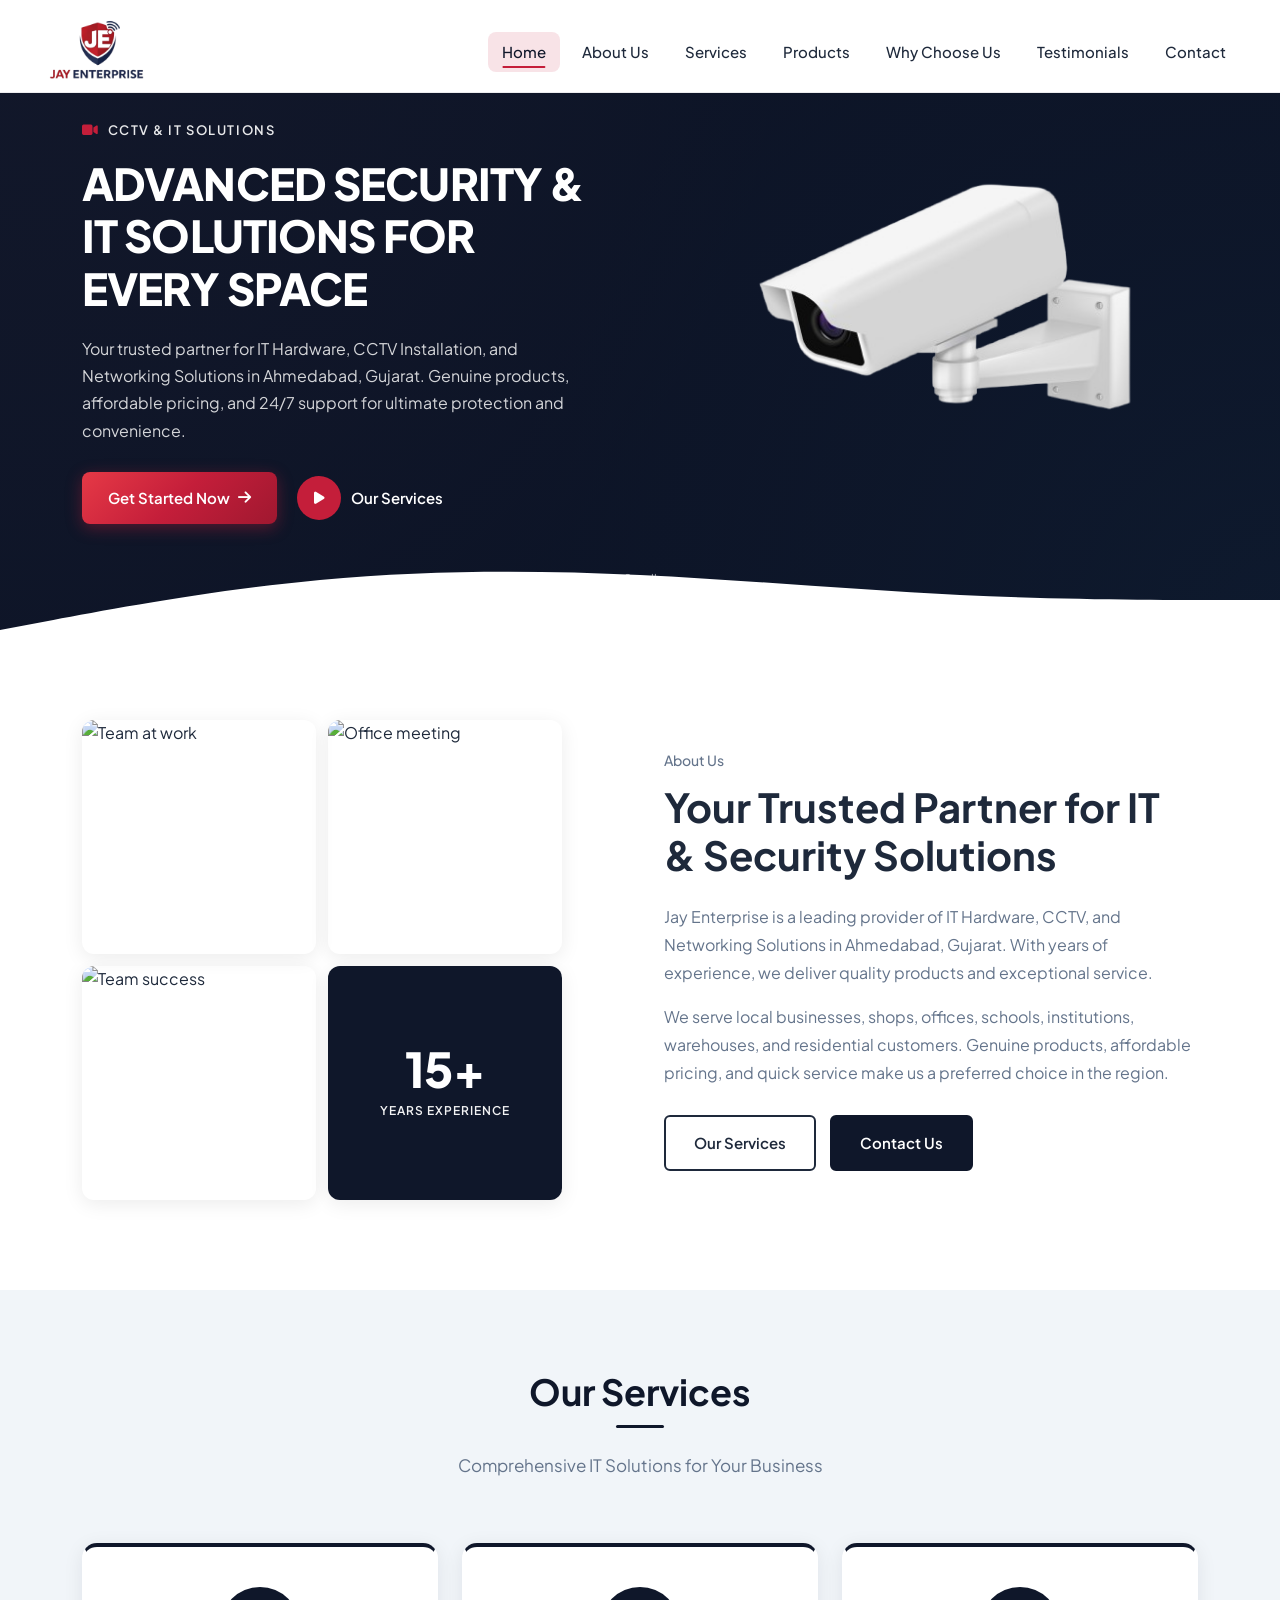
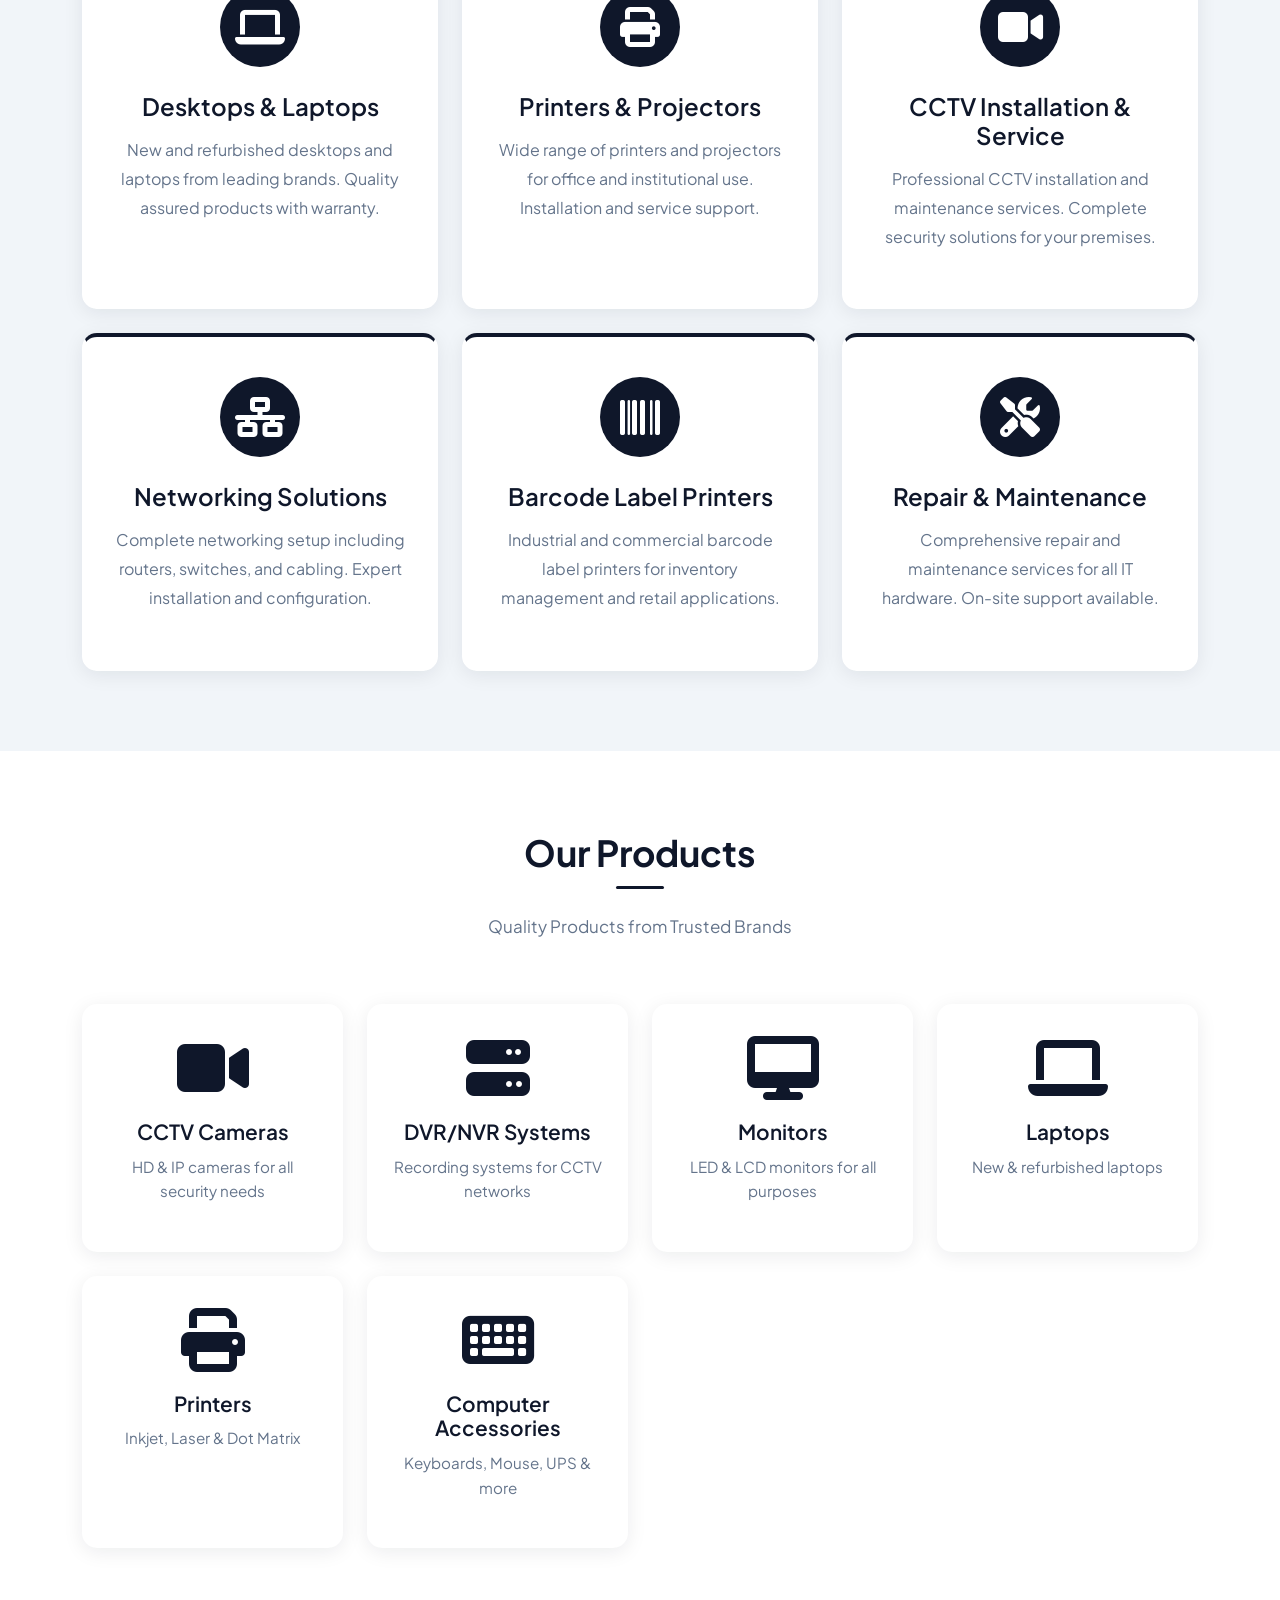
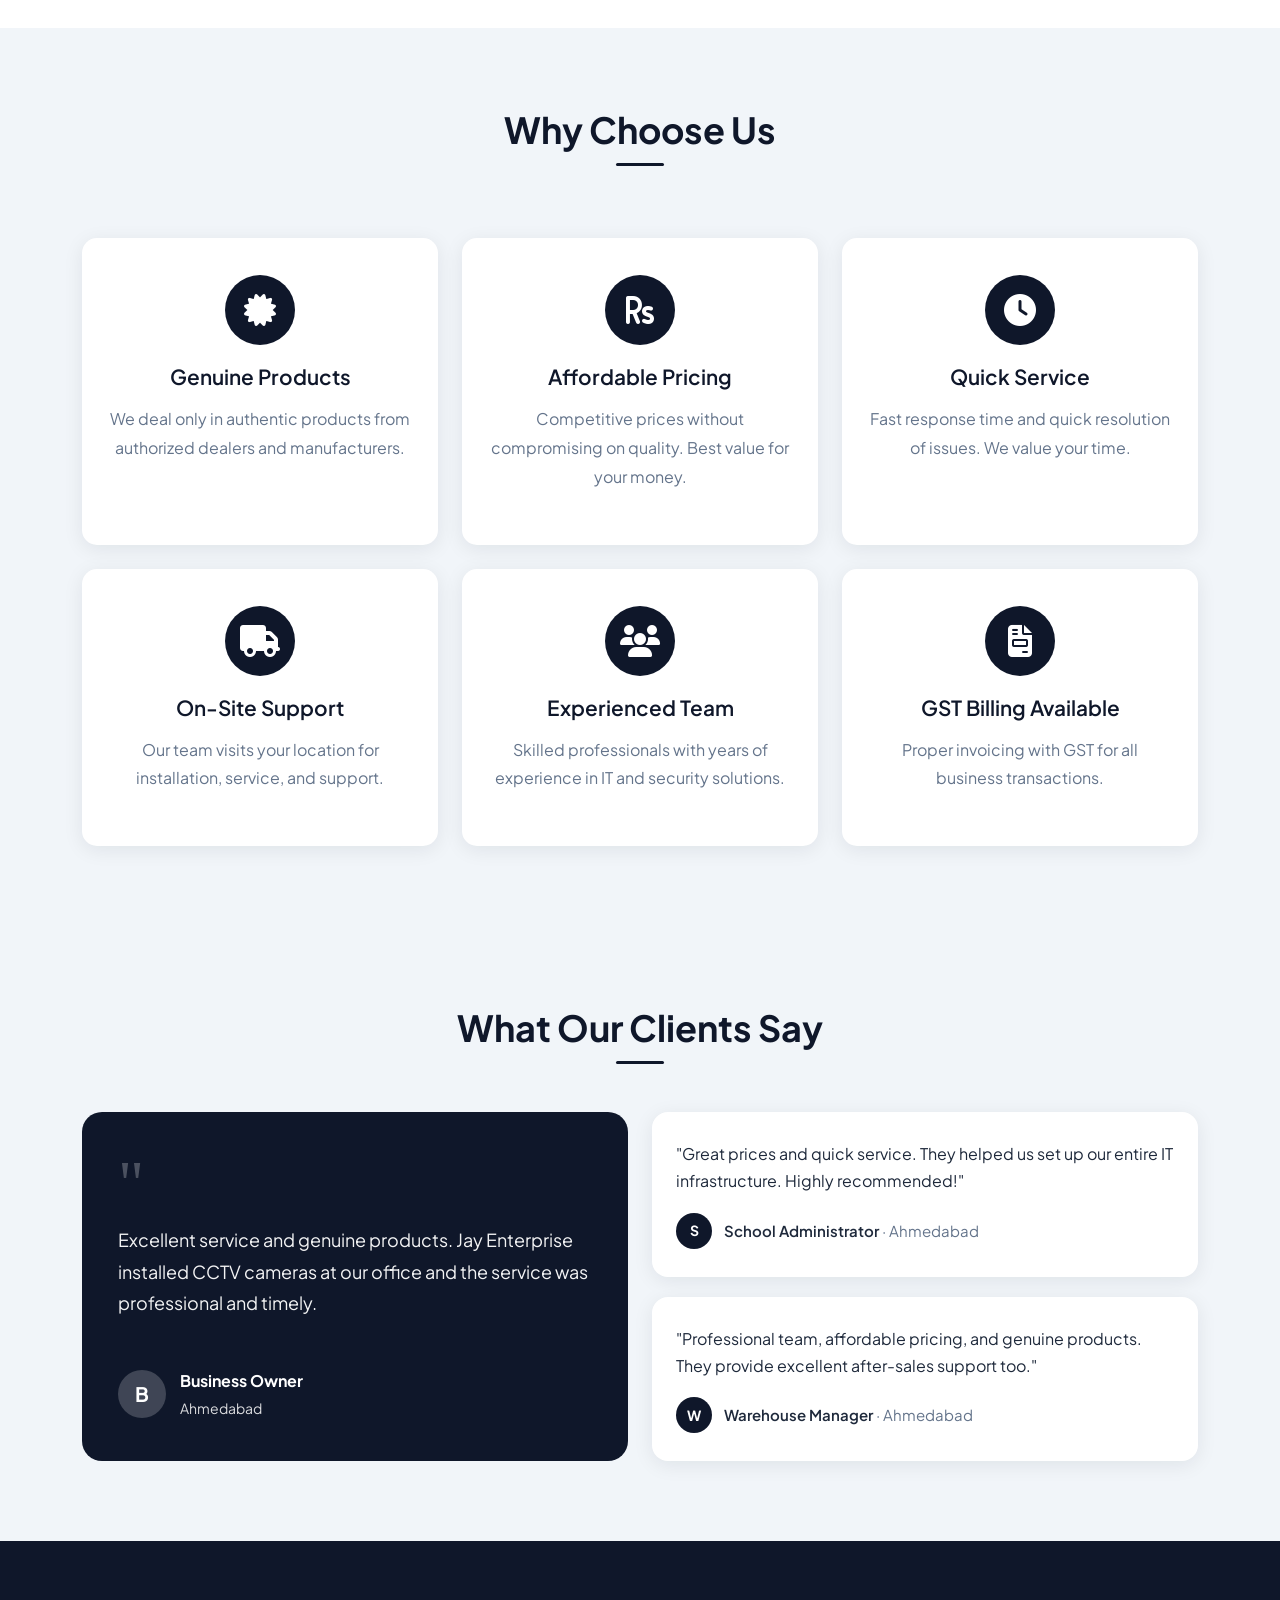
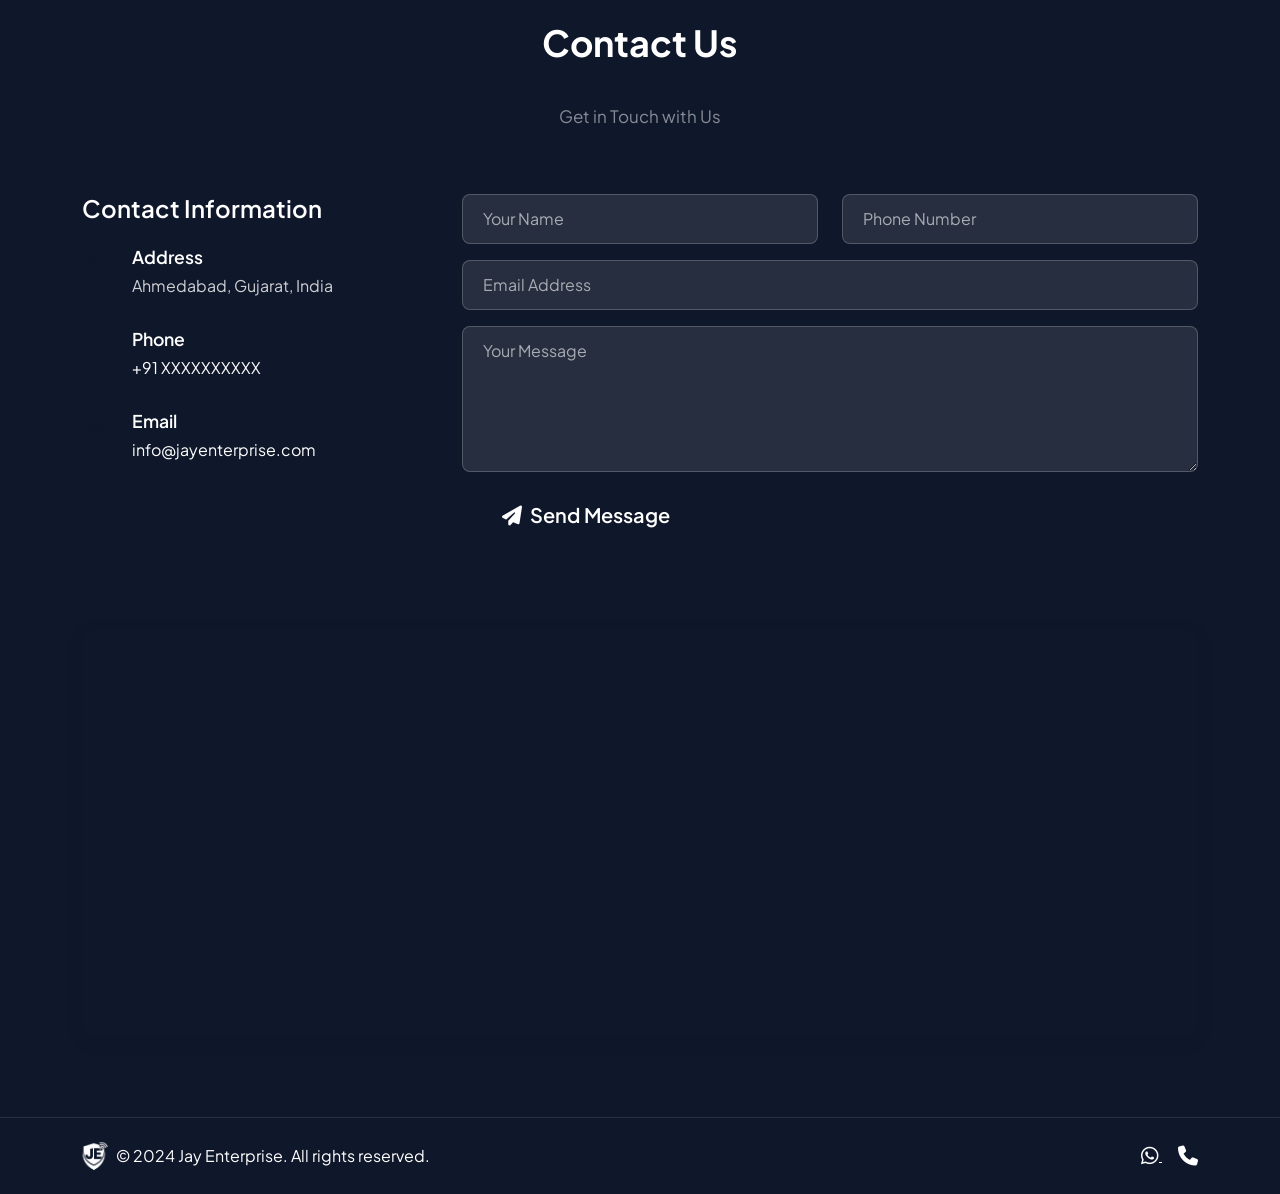
==== index.html @ 069ce094 "Add initial website files including HTML, CSS, and JavaScript" ====
<!DOCTYPE html>
<html lang="en">
<head>
    <meta charset="UTF-8">
    <meta name="viewport" content="width=device-width, initial-scale=1.0">
    <meta name="description" content="Jay Enterprise - Sales & Service | CCTV & IT Solutions in Ahmedabad, Gujarat. IT Hardware, CCTV Installation, Networking Solutions, Printers, and Computer Accessories.">
    <meta name="keywords" content="CCTV Ahmedabad, IT Hardware Ahmedabad, Computer Sales Ahmedabad, Networking Solutions, CCTV Installation, IT Service Ahmedabad">
    <meta name="author" content="Jay Enterprise">
    <title>Jay Enterprise - Sales & Service | CCTV & IT Solutions | Ahmedabad</title>
    
    <!-- Favicon -->
    <link rel="icon" type="image/svg+xml" href="image/je-favicon.svg">
    
    <!-- Bootstrap 5 CSS -->
    <link href="https://cdn.jsdelivr.net/npm/bootstrap@5.3.2/dist/css/bootstrap.min.css" rel="stylesheet">
    <!-- Font Awesome Icons -->
    <link rel="stylesheet" href="https://cdnjs.cloudflare.com/ajax/libs/font-awesome/6.4.0/css/all.min.css">
    <!-- Google Fonts -->
    <link href="https://fonts.googleapis.com/css2?family=Plus+Jakarta+Sans:wght@400;500;600;700;800&display=swap" rel="stylesheet">
    <!-- AOS Animation Library -->
    <link href="https://unpkg.com/aos@2.3.1/dist/aos.css" rel="stylesheet">
    <!-- Custom CSS -->
    <link rel="stylesheet" href="styles.css">
</head>
<body>
    <!-- Header -->
    <header class="site-header" id="mainNav">
        <div class="header-inner">
            <a class="header-logo" href="#home" aria-label="Jay Enterprise Home">
                <img src="image/je-logo.png" alt="Jay Enterprise" class="header-logo-img">
            </a>
            <button class="header-toggler" type="button" data-bs-toggle="collapse" data-bs-target="#navbarNav" aria-controls="navbarNav" aria-expanded="false" aria-label="Toggle menu">
                <span class="header-toggler-bar"></span>
                <span class="header-toggler-bar"></span>
                <span class="header-toggler-bar"></span>
            </button>
            <nav class="header-nav collapse navbar-collapse" id="navbarNav">
                <ul class="header-nav-list navbar-nav">
                    <li class="header-nav-item nav-item"><a class="header-nav-link nav-link" href="#home">Home</a></li>
                    <li class="header-nav-item nav-item"><a class="header-nav-link nav-link" href="#about">About Us</a></li>
                    <li class="header-nav-item nav-item"><a class="header-nav-link nav-link" href="#services">Services</a></li>
                    <li class="header-nav-item nav-item"><a class="header-nav-link nav-link" href="#products">Products</a></li>
                    <li class="header-nav-item nav-item"><a class="header-nav-link nav-link" href="#why-choose-us">Why Choose Us</a></li>
                    <li class="header-nav-item nav-item"><a class="header-nav-link nav-link" href="#testimonials">Testimonials</a></li>
                    <li class="header-nav-item nav-item"><a class="header-nav-link nav-link" href="#contact">Contact</a></li>
                </ul>
            </nav>
        </div>
    </header>

    <!-- Hero / Banner Section -->
    <section id="home" class="hero-section">
        <div class="hero-bg-image" aria-hidden="true"></div>
        <div class="hero-overlay"></div>
        <div class="container hero-container">
            <div class="row align-items-center g-4 g-lg-5">
                <div class="col-lg-6 hero-content-col" data-aos="fade-right">
                    <p class="hero-badge">
                        <i class="fas fa-video hero-badge-icon" aria-hidden="true"></i>
                        CCTV & IT Solutions
                    </p>
                    <h1 class="hero-title">Advanced Security & IT Solutions for Every Space</h1>
                    <p class="hero-description">Your trusted partner for IT Hardware, CCTV Installation, and Networking Solutions in Ahmedabad, Gujarat. Genuine products, affordable pricing, and 24/7 support for ultimate protection and convenience.</p>
                    <div class="hero-buttons">
                        <a href="#contact" class="btn-hero btn-hero-primary">
                            Get Started Now <i class="fas fa-arrow-right ms-2" aria-hidden="true"></i>
                        </a>
                        <a href="#services" class="hero-link-video">
                            <span class="hero-play-icon" aria-hidden="true"><i class="fas fa-play"></i></span>
                            Our Services
                        </a>
                    </div>
                </div>
                <div class="col-lg-6 hero-visual-col" data-aos="fade-left">
                    <div class="hero-visual-wrap">
                        <img src="image/camara.png" alt="CCTV camera solutions" class="hero-visual-img">
                    </div>
                </div>
            </div>
        </div>
        <a href="#about" class="hero-scroll" aria-label="Scroll to content">
            <span>Scroll</span>
            <i class="fas fa-chevron-down"></i>
        </a>
        <div class="hero-wave">
            <svg viewBox="0 0 1440 120" fill="none" xmlns="http://www.w3.org/2000/svg" preserveAspectRatio="none" aria-hidden="true">
                <path d="M0 120L60 105C120 90 240 60 360 45C480 30 600 30 720 37.5C840 45 960 60 1080 67.5C1200 75 1320 75 1380 75L1440 75V120H1380C1320 120 1200 120 1080 120C960 120 840 120 720 120C600 120 480 120 360 120C240 120 120 120 60 120H0Z" fill="white"/>
            </svg>
        </div>
    </section>

    <!-- About Us Section (reference style: collage + experience block + CTA) -->
    <section id="about" class="about-section">
        <div class="container">
            <div class="row align-items-center g-4 g-lg-5">
                <div class="col-lg-6" data-aos="fade-right">
                    <div class="about-collage">
                        <div class="about-cell about-img">
                            <img src="https://images.unsplash.com/photo-1522071820081-009f0129c71c?w=500&h=500&fit=crop" alt="Team at work">
                        </div>
                        <div class="about-cell about-img">
                            <img src="https://images.unsplash.com/photo-1557804506-669a67965ba0?w=500&h=500&fit=crop" alt="Office meeting">
                        </div>
                        <div class="about-cell about-img">
                            <img src="https://images.unsplash.com/photo-1600880292203-757bb62b4baf?w=500&h=500&fit=crop" alt="Team success">
                        </div>
                        <div class="about-cell about-experience-block">
                            <span class="about-exp-num">15+</span>
                            <span class="about-exp-label">Years Experience</span>
                        </div>
                    </div>
                </div>
                <div class="col-lg-6" data-aos="fade-left">
                    <span class="about-label">About Us</span>
                    <h2 class="about-title">Your Trusted Partner for IT & Security Solutions</h2>
                    <p class="about-desc">Jay Enterprise is a leading provider of IT Hardware, CCTV, and Networking Solutions in Ahmedabad, Gujarat. With years of experience, we deliver quality products and exceptional service.</p>
                    <p class="about-desc">We serve local businesses, shops, offices, schools, institutions, warehouses, and residential customers. Genuine products, affordable pricing, and quick service make us a preferred choice in the region.</p>
                    <div class="about-btns">
                        <a href="#services" class="btn-about btn-about-outline">Our Services</a>
                        <a href="#contact" class="btn-about btn-about-solid">Contact Us</a>
                    </div>
                </div>
            </div>
        </div>
    </section>

    <!-- Services Section -->
    <section id="services" class="section-padding bg-light">
        <div class="container">
            <div class="row">
                <div class="col-lg-12 text-center mb-5" data-aos="fade-up">
                    <h2 class="section-title">Our Services</h2>
                    <div class="title-underline"></div>
                    <p class="section-subtitle">Comprehensive IT Solutions for Your Business</p>
                </div>
            </div>
            <div class="row g-4">
                <div class="col-md-6 col-lg-4" data-aos="fade-up" data-aos-delay="100">
                    <div class="service-card">
                        <div class="service-icon">
                            <i class="fas fa-laptop"></i>
                        </div>
                        <h4>Desktops & Laptops</h4>
                        <p>New and refurbished desktops and laptops from leading brands. Quality assured products with warranty.</p>
                    </div>
                </div>
                <div class="col-md-6 col-lg-4" data-aos="fade-up" data-aos-delay="200">
                    <div class="service-card">
                        <div class="service-icon">
                            <i class="fas fa-print"></i>
                        </div>
                        <h4>Printers & Projectors</h4>
                        <p>Wide range of printers and projectors for office and institutional use. Installation and service support.</p>
                    </div>
                </div>
                <div class="col-md-6 col-lg-4" data-aos="fade-up" data-aos-delay="300">
                    <div class="service-card">
                        <div class="service-icon">
                            <i class="fas fa-video"></i>
                        </div>
                        <h4>CCTV Installation & Service</h4>
                        <p>Professional CCTV installation and maintenance services. Complete security solutions for your premises.</p>
                    </div>
                </div>
                <div class="col-md-6 col-lg-4" data-aos="fade-up" data-aos-delay="400">
                    <div class="service-card">
                        <div class="service-icon">
                            <i class="fas fa-network-wired"></i>
                        </div>
                        <h4>Networking Solutions</h4>
                        <p>Complete networking setup including routers, switches, and cabling. Expert installation and configuration.</p>
                    </div>
                </div>
                <div class="col-md-6 col-lg-4" data-aos="fade-up" data-aos-delay="500">
                    <div class="service-card">
                        <div class="service-icon">
                            <i class="fas fa-barcode"></i>
                        </div>
                        <h4>Barcode Label Printers</h4>
                        <p>Industrial and commercial barcode label printers for inventory management and retail applications.</p>
                    </div>
                </div>
                <div class="col-md-6 col-lg-4" data-aos="fade-up" data-aos-delay="600">
                    <div class="service-card">
                        <div class="service-icon">
                            <i class="fas fa-tools"></i>
                        </div>
                        <h4>Repair & Maintenance</h4>
                        <p>Comprehensive repair and maintenance services for all IT hardware. On-site support available.</p>
                    </div>
                </div>
            </div>
        </div>
    </section>

    <!-- Products Section -->
    <section id="products" class="section-padding">
        <div class="container">
            <div class="row">
                <div class="col-lg-12 text-center mb-5" data-aos="fade-up">
                    <h2 class="section-title">Our Products</h2>
                    <div class="title-underline"></div>
                    <p class="section-subtitle">Quality Products from Trusted Brands</p>
                </div>
            </div>
            <div class="row g-4">
                <div class="col-md-6 col-lg-3" data-aos="zoom-in" data-aos-delay="100">
                    <div class="product-card">
                        <div class="product-image">
                            <i class="fas fa-video"></i>
                        </div>
                        <h5>CCTV Cameras</h5>
                        <p>HD & IP cameras for all security needs</p>
                    </div>
                </div>
                <div class="col-md-6 col-lg-3" data-aos="zoom-in" data-aos-delay="200">
                    <div class="product-card">
                        <div class="product-image">
                            <i class="fas fa-server"></i>
                        </div>
                        <h5>DVR/NVR Systems</h5>
                        <p>Recording systems for CCTV networks</p>
                    </div>
                </div>
                <div class="col-md-6 col-lg-3" data-aos="zoom-in" data-aos-delay="300">
                    <div class="product-card">
                        <div class="product-image">
                            <i class="fas fa-desktop"></i>
                        </div>
                        <h5>Monitors</h5>
                        <p>LED & LCD monitors for all purposes</p>
                    </div>
                </div>
                <div class="col-md-6 col-lg-3" data-aos="zoom-in" data-aos-delay="400">
                    <div class="product-card">
                        <div class="product-image">
                            <i class="fas fa-laptop"></i>
                        </div>
                        <h5>Laptops</h5>
                        <p>New & refurbished laptops</p>
                    </div>
                </div>
                <div class="col-md-6 col-lg-3" data-aos="zoom-in" data-aos-delay="500">
                    <div class="product-card">
                        <div class="product-image">
                            <i class="fas fa-print"></i>
                        </div>
                        <h5>Printers</h5>
                        <p>Inkjet, Laser & Dot Matrix</p>
                    </div>
                </div>
                <div class="col-md-6 col-lg-3" data-aos="zoom-in" data-aos-delay="600">
                    <div class="product-card">
                        <div class="product-image">
                            <i class="fas fa-keyboard"></i>
                        </div>
                        <h5>Computer Accessories</h5>
                        <p>Keyboards, Mouse, UPS & more</p>
                    </div>
                </div>
            </div>
        </div>
    </section>

    <!-- Why Choose Us Section -->
    <section id="why-choose-us" class="section-padding bg-light">
        <div class="container">
            <div class="row">
                <div class="col-lg-12 text-center mb-5" data-aos="fade-up">
                    <h2 class="section-title">Why Choose Us</h2>
                    <div class="title-underline"></div>
                </div>
            </div>
            <div class="row g-4">
                <div class="col-md-6 col-lg-4" data-aos="fade-up" data-aos-delay="100">
                    <div class="feature-box">
                        <div class="feature-icon">
                            <i class="fas fa-certificate"></i>
                        </div>
                        <h4>Genuine Products</h4>
                        <p>We deal only in authentic products from authorized dealers and manufacturers.</p>
                    </div>
                </div>
                <div class="col-md-6 col-lg-4" data-aos="fade-up" data-aos-delay="200">
                    <div class="feature-box">
                        <div class="feature-icon">
                            <i class="fas fa-rupee-sign"></i>
                        </div>
                        <h4>Affordable Pricing</h4>
                        <p>Competitive prices without compromising on quality. Best value for your money.</p>
                    </div>
                </div>
                <div class="col-md-6 col-lg-4" data-aos="fade-up" data-aos-delay="300">
                    <div class="feature-box">
                        <div class="feature-icon">
                            <i class="fas fa-clock"></i>
                        </div>
                        <h4>Quick Service</h4>
                        <p>Fast response time and quick resolution of issues. We value your time.</p>
                    </div>
                </div>
                <div class="col-md-6 col-lg-4" data-aos="fade-up" data-aos-delay="400">
                    <div class="feature-box">
                        <div class="feature-icon">
                            <i class="fas fa-truck"></i>
                        </div>
                        <h4>On-Site Support</h4>
                        <p>Our team visits your location for installation, service, and support.</p>
                    </div>
                </div>
                <div class="col-md-6 col-lg-4" data-aos="fade-up" data-aos-delay="500">
                    <div class="feature-box">
                        <div class="feature-icon">
                            <i class="fas fa-users"></i>
                        </div>
                        <h4>Experienced Team</h4>
                        <p>Skilled professionals with years of experience in IT and security solutions.</p>
                    </div>
                </div>
                <div class="col-md-6 col-lg-4" data-aos="fade-up" data-aos-delay="600">
                    <div class="feature-box">
                        <div class="feature-icon">
                            <i class="fas fa-file-invoice"></i>
                        </div>
                        <h4>GST Billing Available</h4>
                        <p>Proper invoicing with GST for all business transactions.</p>
                    </div>
                </div>
            </div>
        </div>
    </section>

    <!-- Testimonials Section - New design -->
    <section id="testimonials" class="testimonials-section">
        <div class="container">
            <div class="row mb-4">
                <div class="col-12 text-center" data-aos="fade-up">
                    <h2 class="section-title">What Our Clients Say</h2>
                    <div class="title-underline"></div>
                </div>
            </div>
            <div class="row g-4">
                <div class="col-lg-6" data-aos="fade-right">
                    <div class="testimonial-featured">
                        <span class="testimonial-quote-icon">"</span>
                        <p class="testimonial-featured-text">Excellent service and genuine products. Jay Enterprise installed CCTV cameras at our office and the service was professional and timely.</p>
                        <div class="testimonial-featured-author">
                            <span class="testimonial-avatar">B</span>
                            <div>
                                <strong>Business Owner</strong>
                                <span>Ahmedabad</span>
                            </div>
                        </div>
                    </div>
                </div>
                <div class="col-lg-6" data-aos="fade-left">
                    <div class="testimonial-stack">
                        <div class="testimonial-mini">
                            <p>"Great prices and quick service. They helped us set up our entire IT infrastructure. Highly recommended!"</p>
                            <div class="testimonial-mini-meta">
                                <span class="testimonial-avatar-sm">S</span>
                                <span><strong>School Administrator</strong> · Ahmedabad</span>
                            </div>
                        </div>
                        <div class="testimonial-mini">
                            <p>"Professional team, affordable pricing, and genuine products. They provide excellent after-sales support too."</p>
                            <div class="testimonial-mini-meta">
                                <span class="testimonial-avatar-sm">W</span>
                                <span><strong>Warehouse Manager</strong> · Ahmedabad</span>
                            </div>
                        </div>
                    </div>
                </div>
            </div>
        </div>
    </section>

    <!-- Contact Section -->
    <section id="contact" class="section-padding bg-dark text-white">
        <div class="container">
            <div class="row">
                <div class="col-lg-12 text-center mb-5" data-aos="fade-up">
                    <h2 class="section-title text-white">Contact Us</h2>
                    <div class="title-underline"></div>
                    <p class="section-subtitle text-white-50">Get in Touch with Us</p>
                </div>
            </div>
            <div class="row">
                <div class="col-lg-4 mb-4" data-aos="fade-right">
                    <div class="contact-info">
                        <h4 class="mb-4">Contact Information</h4>
                        <div class="contact-item">
                            <i class="fas fa-map-marker-alt"></i>
                            <div>
                                <h5>Address</h5>
                                <p>Ahmedabad, Gujarat, India</p>
                            </div>
                        </div>
                        <div class="contact-item">
                            <i class="fas fa-phone"></i>
                            <div>
                                <h5>Phone</h5>
                                <p><a href="tel:+91XXXXXXXXXX" class="text-white">+91 XXXXXXXXXX</a></p>
                            </div>
                        </div>
                        <div class="contact-item">
                            <i class="fas fa-envelope"></i>
                            <div>
                                <h5>Email</h5>
                                <p><a href="mailto:info@jayenterprise.com" class="text-white">info@jayenterprise.com</a></p>
                            </div>
                        </div>
                    </div>
                </div>
                <div class="col-lg-8" data-aos="fade-left">
                    <div class="contact-form">
                        <form id="contactForm">
                            <div class="row">
                                <div class="col-md-6 mb-3">
                                    <input type="text" class="form-control" placeholder="Your Name" required>
                                </div>
                                <div class="col-md-6 mb-3">
                                    <input type="tel" class="form-control" placeholder="Phone Number" required>
                                </div>
                            </div>
                            <div class="mb-3">
                                <input type="email" class="form-control" placeholder="Email Address" required>
                            </div>
                            <div class="mb-3">
                                <textarea class="form-control" rows="5" placeholder="Your Message" required></textarea>
                            </div>
                            <button type="submit" class="btn btn-primary btn-lg">
                                <i class="fas fa-paper-plane me-2"></i>Send Message
                            </button>
                        </form>
                    </div>
                </div>
            </div>
            <div class="row mt-5">
                <div class="col-12" data-aos="fade-up">
                    <div class="map-container">
                        <iframe src="https://www.google.com/maps/embed?pb=!1m18!1m12!1m3!1d3671.715603849!2d72.57136531496826!3d23.022484484942!2m3!1f0!2f0!3f0!3m2!1i1024!2i768!4f13.1!3m3!1m2!1s0x395e848aba5bd449%3A0x4fadae0b0efde26c!2sAhmedabad%2C%20Gujarat!5e0!3m2!1sen!2sin!4v1234567890123!5m2!1sen!2sin" 
                                width="100%" height="400" style="border:0;" allowfullscreen="" loading="lazy" referrerpolicy="no-referrer-when-downgrade"></iframe>
                    </div>
                </div>
            </div>
        </div>
    </section>

    <!-- Footer -->
    <footer class="footer bg-dark text-white py-4">
        <div class="container">
            <div class="row">
                <div class="col-md-6 text-center text-md-start d-flex align-items-center justify-content-center justify-content-md-start gap-2">
                    <img src="image/je-favicon.svg" alt="Jay Enterprise" class="footer-logo">
                    <p class="mb-0">&copy; 2024 Jay Enterprise. All rights reserved.</p>
                </div>
                <div class="col-md-6 text-center text-md-end">
                    <a href="https://wa.me/91XXXXXXXXXX" class="text-white me-3" target="_blank">
                        <i class="fab fa-whatsapp fa-lg"></i>
                    </a>
                    <a href="tel:+91XXXXXXXXXX" class="text-white">
                        <i class="fas fa-phone fa-lg"></i>
                    </a>
                </div>
            </div>
        </div>
    </footer>

    <!-- Floating WhatsApp Button -->
    <!-- <a href="https://wa.me/91XXXXXXXXXX" class="whatsapp-float" target="_blank" data-aos="zoom-in" data-aos-delay="1000">
        <i class="fab fa-whatsapp"></i>
    </a> -->

    <!-- Back to Top Button -->
    <!-- <button id="backToTop" class="back-to-top">
        <i class="fas fa-arrow-up"></i>
    </button> -->

    <!-- Bootstrap 5 JS -->
    <script src="https://cdn.jsdelivr.net/npm/bootstrap@5.3.2/dist/js/bootstrap.bundle.min.js"></script>
    <!-- AOS Animation Library -->
    <script src="https://unpkg.com/aos@2.3.1/dist/aos.js"></script>
    <!-- Custom JS -->
    <script src="script.js"></script>
</body>
</html>
---- styles.css ----
/* ============================================
   Global Styles
   ============================================ */
:root {
    --primary-color: #0f172a; /* Dark blue (navy) */
    --primary-hover: #1e3a5f;
    --secondary-color: #0f172a; /* Deep navy */
    --secondary-light: #1e293b;
    --accent-red: #c41e3a;
    --accent-red-hover: #a01830;
    --accent-red-light: rgba(196, 30, 58, 0.12);
    --text-dark: #1e293b;
    --text-light: #64748b;
    --bg-light: #f1f5f9;
    --white: #ffffff;
    --shadow: 0 4px 20px rgba(15, 23, 42, 0.08);
    --shadow-hover: 0 12px 40px rgba(15, 23, 42, 0.12);
}

* {
    margin: 0;
    padding: 0;
    box-sizing: border-box;
}

body {
    font-family: 'Plus Jakarta Sans', -apple-system, sans-serif;
    color: var(--text-dark);
    line-height: 1.6;
    overflow-x: hidden;
    width: 100%;
    max-width: 100%;
    position: relative;
}

html {
    scroll-behavior: smooth;
    overflow-x: hidden;
    width: 100%;
    max-width: 100%;
}

.section-padding {
    padding: 80px 0;
}

/* Prevent horizontal overflow from Bootstrap grid / wide content */
.container {
    /* max-width: 100%; */
}

section {
    max-width: 100%;
    overflow-x: hidden;
}

.bg-light {
    background-color: var(--bg-light) !important;
}

.bg-dark {
    background-color: var(--secondary-color) !important;
}

/* ============================================
   Header - Responsive
   ============================================ */
.site-header {
    position: fixed;
    top: 0;
    left: 0;
    right: 0;
    width: 100%;
    max-width: 100vw;
    z-index: 1030;
    background: var(--white);
    border-bottom: 1px solid rgba(15, 23, 42, 0.08);
    /* padding: 0.75rem 0; */
    transition: box-shadow 0.25s ease, padding 0.25s ease;
    /* Safe area for notched devices */
    padding-left: max(1rem, env(safe-area-inset-left));
    padding-right: max(1rem, env(safe-area-inset-right));
    padding-top: max(0.75rem, env(safe-area-inset-top));
}

.site-header.scrolled {
    box-shadow: 0 4px 24px rgba(15, 23, 42, 0.08);
}

.header-inner {
    /* max-width: 1200px; */
    width: 100%;
    margin: 0 auto;
    padding: 0 1rem;
    display: flex;
    align-items: center;
    justify-content: space-between;
    gap: 1rem;
    min-width: 0;
}

.header-logo {
    display: flex;
    align-items: center;
    flex-shrink: 0;
}

.header-logo-img {
    height: 80px;
    width: auto;
    display: block;
    object-fit: contain;
}

.header-toggler {
    display: none;
    flex-direction: column;
    justify-content: center;
    gap: 5px;
    width: 44px;
    height: 44px;
    padding: 10px;
    border: 1px solid rgba(15, 23, 42, 0.12);
    border-radius: 8px;
    background: var(--white);
    cursor: pointer;
    transition: background 0.2s ease, border-color 0.2s ease;
}

.header-toggler:hover,
.header-toggler:focus {
    background: var(--bg-light);
    border-color: rgba(15, 23, 42, 0.2);
    outline: none;
}

.header-toggler-bar {
    display: block;
    width: 22px;
    height: 2px;
    background: var(--text-dark);
    border-radius: 1px;
    transition: transform 0.25s ease, opacity 0.25s ease;
}

.header-toggler[aria-expanded="true"] .header-toggler-bar:nth-child(1) {
    transform: translateY(7px) rotate(45deg);
}

.header-toggler[aria-expanded="true"] .header-toggler-bar:nth-child(2) {
    opacity: 0;
}

.header-toggler[aria-expanded="true"] .header-toggler-bar:nth-child(3) {
    transform: translateY(-7px) rotate(-45deg);
}

.header-nav {
    flex: 1;
    justify-content: flex-end;
}

.header-nav-list {
    list-style: none;
    margin: 0;
    padding: 0;
    display: flex;
    flex-direction: row;
    align-items: center;
    flex-wrap: wrap;
    gap: 0.25rem;
}

.header-nav-link {
    display: block;
    padding: 0.5rem 0.75rem;
    font-size: 0.9375rem;
    font-weight: 500;
    color: var(--text-dark) !important;
    text-decoration: none;
    border-radius: 8px;
    transition: color 0.2s ease, background 0.2s ease;
    position: relative;
}

.header-nav-link::after {
    content: '';
    position: absolute;
    bottom: 0.25rem;
    left: 50%;
    transform: translateX(-50%);
    width: 0;
    height: 2px;
    background: var(--accent-red);
    border-radius: 1px;
    transition: width 0.2s ease;
}

.header-nav-link:hover {
    color: var(--primary-color) !important;
    background: rgba(15, 23, 42, 0.06);
}

.header-nav-link:hover::after,
.header-nav-link.active::after {
    width: 60%;
}

.header-nav-link.active {
    color: var(--primary-color) !important;
    background: var(--accent-red-light);
}

/* Tablet: slightly smaller nav */
@media (max-width: 991px) {
    .header-toggler {
        display: flex;
    }

    .header-nav {
        position: fixed;
        top: 0;
        left: 0;
        right: 0;
        bottom: 0;
        background: var(--white);
        padding: max(5rem, 70px) 1.5rem 2rem;
        padding-left: max(1.5rem, env(safe-area-inset-left));
        padding-right: max(1.5rem, env(safe-area-inset-right));
        padding-bottom: max(2rem, calc(env(safe-area-inset-bottom) + 2rem));
        overflow-y: auto;
        -webkit-overflow-scrolling: touch;
        border: none;
        flex: none;
        width: 100%;
        max-height: 100vh;
        box-shadow: none;
    }

    .header-nav:not(.show) {
        display: none;
    }

    .header-nav.show {
        display: block;
    }

    .header-nav-list {
        flex-direction: column;
        align-items: stretch;
        gap: 0;
    }

    .header-nav-item {
        border-bottom: 1px solid rgba(15, 23, 42, 0.06);
    }

    .header-nav-link {
        padding: 1rem 1.25rem;
        font-size: 1.0625rem;
        min-height: 48px;
        display: flex;
        align-items: center;
    }

    .header-nav-link::after {
        display: none;
    }

    .header-nav-link:hover,
    .header-nav-link.active {
        background: rgba(15, 23, 42, 0.06);
    }
}

/* Small tablets / large phones */
@media (max-width: 768px) {
    .header-logo-img {
        height: 44px;
    }

    .header-inner {
        padding: 0 0.75rem;
    }
}

/* Phones */
@media (max-width: 576px) {
    .site-header {
        padding: 0.5rem 0;
        padding-left: max(0.75rem, env(safe-area-inset-left));
        padding-right: max(0.75rem, env(safe-area-inset-right));
        padding-top: max(0.5rem, env(safe-area-inset-top));
    }

    .header-logo-img {
        height: 40px;
    }

    .header-toggler {
        width: 40px;
        height: 40px;
    }

    .header-nav-link {
        padding: 0.875rem 1rem;
        font-size: 1rem;
    }
}

/* Desktop: show nav in a row (override Bootstrap .navbar-nav column) */
@media (min-width: 992px) {
    .site-header .header-nav.collapse {
        display: flex !important;
    }

    .site-header .header-nav-list.navbar-nav {
        flex-direction: row !important;
        flex-wrap: nowrap;
    }

    .header-logo-img {
        height: 80px;
    }

    .header-nav-link {
        padding: 0.5rem 0.875rem;
        font-size: 0.9375rem;
    }
}

@media (min-width: 1200px) {
    .header-inner {
        padding: 0 1.5rem;
    }

    .header-nav-list {
        gap: 0.5rem;
    }
}

/* ============================================
   Hero / Banner Section (advanced security style)
   ============================================ */
.hero-section {
    position: relative;
    width: 100%;
    max-width: 100%;
    min-height: 560px;
    padding: 110px 0 100px;
    overflow: hidden;
    display: flex;
    flex-direction: column;
    justify-content: center;
}

.hero-bg-image {
    position: absolute;
    inset: 0;
    /* Clean, tech-style gradient background instead of a photo */
    background:
        radial-gradient(circle at top left, rgba(248, 113, 113, 0.18), transparent 55%),
        radial-gradient(circle at bottom right, rgba(56, 189, 248, 0.16), transparent 55%),
        linear-gradient(135deg, #020617 0%, #020617 35%, #020617 55%, #020617 100%);
}

.hero-overlay {
    position: absolute;
    inset: 0;
    background: linear-gradient(135deg, rgba(15, 23, 42, 0.92) 0%, rgba(15, 23, 42, 0.85) 50%, rgba(15, 23, 42, 0.78) 100%);
}

.hero-container {
    position: relative;
    z-index: 1;
}

.hero-content-col {
    color: var(--white);
}

.hero-badge {
    display: inline-flex;
    align-items: center;
    gap: 8px;
    font-size: 0.8125rem;
    font-weight: 600;
    color: rgba(255, 255, 255, 0.9);
    text-transform: uppercase;
    letter-spacing: 0.12em;
    margin-bottom: 16px;
}

.hero-badge-icon {
    font-size: 0.875rem;
    color: var(--accent-red);
}

.hero-title {
    font-size: clamp(1.75rem, 4.5vw, 2.75rem);
    font-weight: 800;
    color: var(--white);
    line-height: 1.2;
    margin-bottom: 20px;
    letter-spacing: -0.02em;
    text-transform: uppercase;
}

.hero-description {
    font-size: 1rem;
    color: rgba(255, 255, 255, 0.82);
    line-height: 1.7;
    margin-bottom: 28px;
    max-width: 520px;
}

.hero-buttons {
    display: flex;
    flex-wrap: wrap;
    align-items: center;
    gap: 20px;
}

.btn-hero {
    display: inline-flex;
    align-items: center;
    padding: 14px 26px;
    font-size: 0.9375rem;
    font-weight: 600;
    border-radius: 8px;
    text-decoration: none;
    transition: transform 0.2s ease, box-shadow 0.2s ease;
    border: none;
}

.btn-hero-primary {
    background: linear-gradient(135deg, #e63946 0%, var(--accent-red) 50%, var(--accent-red-hover) 100%);
    color: var(--white);
    box-shadow: 0 4px 16px rgba(196, 30, 58, 0.4);
}

.btn-hero-primary:hover {
    color: var(--white);
    transform: translateY(-2px);
    box-shadow: 0 6px 24px rgba(196, 30, 58, 0.5);
}

.hero-link-video {
    display: inline-flex;
    align-items: center;
    gap: 10px;
    color: var(--white);
    font-size: 0.9375rem;
    font-weight: 600;
    text-decoration: none;
    transition: opacity 0.2s ease, color 0.2s ease;
}

.hero-link-video:hover {
    color: rgba(255, 255, 255, 0.9);
    opacity: 0.95;
}

.hero-play-icon {
    display: inline-flex;
    align-items: center;
    justify-content: center;
    width: 44px;
    height: 44px;
    background: var(--accent-red);
    color: var(--white);
    border-radius: 50%;
    font-size: 0.875rem;
    transition: background 0.2s ease, transform 0.2s ease;
}

.hero-link-video:hover .hero-play-icon {
    background: var(--accent-red-hover);
    transform: scale(1.05);
}

.hero-visual-col {
    position: relative;
}

.hero-visual-wrap {
    position: relative;
    border-radius: 18px;
    overflow: hidden;
    /* box-shadow: 0 24px 60px rgba(0, 0, 0, 0.55); */
    /* background:
        radial-gradient(circle at top left, rgba(248, 250, 252, 0.08), transparent 55%),
        radial-gradient(circle at bottom right, rgba(148, 163, 184, 0.18), transparent 60%),
        linear-gradient(135deg, #020617 0%, #111827 45%, #020617 100%);
    border: 1px solid rgba(148, 163, 184, 0.28); */
}

.hero-visual-pattern {
    position: relative;
    width: 100%;
    height: 100%;
    min-height: 260px;
    padding: 32px;
    display: grid;
    grid-template-columns: repeat(3, 1fr);
    grid-auto-rows: minmax(60px, 1fr);
    gap: 16px;
}

.hero-visual-icon {
    display: inline-flex;
    align-items: center;
    justify-content: center;
    border-radius: 999px;
    border: 1px solid rgba(148, 163, 184, 0.6);
    background: radial-gradient(circle at top left, rgba(248, 250, 252, 0.16), transparent 65%);
    color: #e5e7eb;
    font-size: 1rem;
}

.hero-visual-icon:nth-child(odd) {
    background: radial-gradient(circle at bottom right, rgba(248, 250, 252, 0.18), transparent 65%);
}

.hero-visual-img {
    width: 100%;
    height: auto;
    max-height: 420px;
    object-fit: cover;
    display: block;
}

.hero-scroll {
    position: absolute;
    bottom: 24px;
    left: 50%;
    transform: translateX(-50%);
    display: inline-flex;
    flex-direction: column;
    align-items: center;
    gap: 4px;
    color: rgba(255, 255, 255, 0.65);
    font-size: 0.75rem;
    text-decoration: none;
    transition: color 0.2s ease;
    z-index: 2;
}

.hero-scroll:hover {
    color: var(--white);
}

.hero-scroll i {
    font-size: 0.875rem;
    animation: bounce 2s infinite;
}

.hero-wave {
    position: absolute;
    bottom: 0;
    left: 0;
    right: 0;
    height: 80px;
    line-height: 0;
    pointer-events: none;
}

.hero-wave svg {
    width: 100%;
    height: 100%;
}

@keyframes bounce {
    0%, 20%, 50%, 80%, 100% { transform: translateY(0); }
    40% { transform: translateY(-6px); }
    60% { transform: translateY(-3px); }
}

/* ============================================
   Section Titles
   ============================================ */
.section-label {
    display: block;
    font-size: 0.8125rem;
    font-weight: 600;
    color: var(--primary-color);
    text-transform: uppercase;
    letter-spacing: 0.08em;
    margin-bottom: 8px;
}

.section-title {
    font-size: clamp(1.75rem, 4vw, 2.25rem);
    font-weight: 700;
    color: var(--secondary-color);
    margin-bottom: 12px;
}

.title-underline {
    width: 48px;
    height: 3px;
    background: var(--primary-color);
    margin: 0 auto 24px;
    border-radius: 2px;
}

.section-subtitle {
    font-size: 1.0625rem;
    color: var(--text-light);
    margin-top: 8px;
}

/* ============================================
   About Section - Collage + Experience Block (reference style)
   ============================================ */
.about-section {
    padding: 90px 0;
    background: var(--white);
}

/* Left: 2x2 grid – equal blocks, same rounded corners & shadow */
.about-collage {
    display: grid;
    grid-template-columns: 1fr 1fr;
    grid-template-rows: 1fr 1fr;
    gap: 12px;
    max-width: 480px;
    aspect-ratio: 1;
}

.about-cell {
    min-height: 0;
    border-radius: 12px;
    overflow: hidden;
    box-shadow: 0 4px 20px rgba(0, 0, 0, 0.08);
}

.about-img {
    height: 100%;
}

.about-img img {
    width: 100%;
    height: 100%;
    object-fit: cover;
    object-position: center;
    display: block;
}

.about-experience-block {
    background: var(--secondary-color);
    color: var(--white);
    padding: 24px;
    display: flex;
    flex-direction: column;
    justify-content: center;
    align-items: center;
    text-align: center;
}

.about-exp-num {
    font-size: 3rem;
    font-weight: 800;
    line-height: 1;
    letter-spacing: -0.02em;
}

.about-exp-label {
    font-size: 0.75rem;
    font-weight: 600;
    text-transform: uppercase;
    letter-spacing: 0.08em;
    margin-top: 8px;
    opacity: 0.95;
}

/* Right: copy + CTAs */
.about-label {
    display: block;
    font-size: 0.875rem;
    font-weight: 500;
    color: var(--text-light);
    margin-bottom: 12px;
}

.about-title {
    font-size: clamp(1.75rem, 4vw, 2.5rem);
    font-weight: 700;
    color: var(--text-dark);
    line-height: 1.2;
    margin-bottom: 24px;
}

.about-desc {
    color: var(--text-light);
    line-height: 1.75;
    margin-bottom: 16px;
    font-size: 1rem;
}

.about-btns {
    display: flex;
    flex-wrap: wrap;
    gap: 14px;
    margin-top: 28px;
}

.btn-about {
    display: inline-block;
    padding: 14px 28px;
    font-size: 0.9375rem;
    font-weight: 600;
    border-radius: 6px;
    text-decoration: none;
    transition: all 0.2s ease;
}

.btn-about-outline {
    background: var(--white);
    color: var(--text-dark);
    border: 2px solid var(--text-dark);
}

.btn-about-outline:hover {
    background: var(--text-dark);
    color: var(--white);
}

.btn-about-solid {
    background: var(--primary-color);
    color: var(--white);
    border: 2px solid var(--primary-color);
}

.btn-about-solid:hover {
    background: var(--primary-hover);
    border-color: var(--primary-hover);
    color: var(--white);
}

/* ============================================
   Service Cards
   ============================================ */
.service-card {
    background: var(--white);
    padding: 40px 30px;
    border-radius: 15px;
    text-align: center;
    transition: all 0.3s ease;
    height: 100%;
    box-shadow: var(--shadow);
    border: 2px solid transparent;
    border-top: 4px solid var(--primary-color);
}

.service-card:hover {
    transform: translateY(-8px);
    border-color: var(--accent-red);
    border-top-width: 4px;
    background: var(--accent-red-light);
    box-shadow: 0 12px 40px rgba(196, 30, 58, 0.18);
}

.service-icon {
    width: 80px;
    height: 80px;
    margin: 0 auto 25px;
    background: var(--primary-color);
    border-radius: 50%;
    display: flex;
    align-items: center;
    justify-content: center;
    transition: all 0.3s ease;
}

.service-card:hover .service-icon {
    transform: scale(1.1) rotate(5deg);
    background: var(--accent-red);
}

.service-icon i {
    font-size: 2.5rem;
    color: var(--white);
}

.service-card h4 {
    font-size: 1.5rem;
    font-weight: 600;
    color: var(--secondary-color);
    margin-bottom: 15px;
}

.service-card p {
    color: var(--text-light);
    line-height: 1.8;
}

/* ============================================
   Product Cards
   ============================================ */
.product-card {
    background: var(--white);
    padding: 30px 20px;
    border-radius: 15px;
    text-align: center;
    transition: all 0.3s ease;
    height: 100%;
    box-shadow: var(--shadow);
    border: 2px solid transparent;
}

.product-card:hover {
    transform: translateY(-8px);
    box-shadow: var(--shadow-hover);
    border-color: var(--accent-red);
}

.product-image {
    margin-bottom: 20px;
}

.product-image i {
    font-size: 4rem;
    color: var(--primary-color);
    transition: all 0.3s ease;
}

.product-card:hover .product-image i {
    transform: scale(1.2);
    color: var(--accent-red);
}

.product-card h5 {
    font-size: 1.3rem;
    font-weight: 600;
    color: var(--secondary-color);
    margin-bottom: 10px;
}

.product-card p {
    color: var(--text-light);
    font-size: 0.95rem;
}

/* ============================================
   Feature Boxes (Why Choose Us)
   ============================================ */
.feature-box {
    background: var(--white);
    padding: 35px 25px;
    border-radius: 15px;
    text-align: center;
    transition: all 0.3s ease;
    height: 100%;
    box-shadow: var(--shadow);
    border: 2px solid transparent;
}

.feature-box:hover {
    transform: translateY(-8px);
    border-color: var(--accent-red);
    background: var(--accent-red-light);
    box-shadow: 0 12px 40px rgba(196, 30, 58, 0.18);
}

.feature-icon {
    width: 70px;
    height: 70px;
    margin: 0 auto 20px;
    background: var(--primary-color);
    border-radius: 50%;
    display: flex;
    align-items: center;
    justify-content: center;
    transition: all 0.3s ease;
}

.feature-box:hover .feature-icon {
    background: var(--accent-red);
    transform: scale(1.1);
}

.feature-icon i {
    font-size: 2rem;
    color: var(--white);
}

.feature-box h4 {
    font-size: 1.3rem;
    font-weight: 600;
    color: var(--secondary-color);
    margin-bottom: 15px;
}

.feature-box p {
    color: var(--text-light);
    line-height: 1.8;
}

/* ============================================
   Testimonials - New layout (featured + stack)
   ============================================ */
.testimonials-section {
    padding: 80px 0;
    background: var(--bg-light);
}

.testimonial-featured {
    background: var(--secondary-color);
    color: var(--white);
    padding: 40px 36px;
    border-radius: 20px;
    height: 100%;
    min-height: 280px;
    display: flex;
    flex-direction: column;
    position: relative;
}

.testimonial-quote-icon {
    font-size: 4rem;
    line-height: 1;
    opacity: 0.25;
    font-family: Georgia, serif;
    margin-bottom: 8px;
}

.testimonial-featured-text {
    font-size: 1.125rem;
    line-height: 1.75;
    color: rgba(255, 255, 255, 0.95);
    margin-bottom: 28px;
    flex: 1;
}

.testimonial-featured-author {
    display: flex;
    align-items: center;
    gap: 14px;
}

.testimonial-avatar {
    width: 48px;
    height: 48px;
    border-radius: 50%;
    background: rgba(255, 255, 255, 0.2);
    display: flex;
    align-items: center;
    justify-content: center;
    font-weight: 700;
    font-size: 1.25rem;
    flex-shrink: 0;
}

.testimonial-featured-author strong {
    display: block;
    font-size: 1rem;
    margin-bottom: 2px;
}

.testimonial-featured-author span:not(.testimonial-avatar) {
    font-size: 0.875rem;
    opacity: 0.85;
}

.testimonial-stack {
    display: flex;
    flex-direction: column;
    gap: 20px;
}

.testimonial-mini {
    background: var(--white);
    padding: 28px 24px;
    border-radius: 16px;
    box-shadow: var(--shadow);
    transition: box-shadow 0.2s ease;
}

.testimonial-mini:hover {
    box-shadow: var(--shadow-hover);
}

.testimonial-mini p {
    color: var(--text-dark);
    line-height: 1.7;
    font-size: 1rem;
    margin-bottom: 18px;
}

.testimonial-mini-meta {
    display: flex;
    align-items: center;
    gap: 12px;
    font-size: 0.9375rem;
}

.testimonial-avatar-sm {
    width: 36px;
    height: 36px;
    border-radius: 50%;
    background: var(--primary-color);
    color: var(--white);
    display: flex;
    align-items: center;
    justify-content: center;
    font-weight: 700;
    font-size: 0.875rem;
    flex-shrink: 0;
}

.testimonial-mini-meta span:last-child {
    color: var(--text-light);
}

.testimonial-mini-meta strong {
    color: var(--text-dark);
    font-weight: 600;
}

/* ============================================
   Contact Section
   ============================================ */
.contact-info h4 {
    color: var(--white);
    margin-bottom: 30px;
    font-weight: 600;
}

.contact-item {
    display: flex;
    align-items: flex-start;
    margin-bottom: 30px;
}

.contact-item i {
    font-size: 1.5rem;
    color: var(--primary-color);
    margin-right: 20px;
    margin-top: 5px;
    min-width: 30px;
}

.contact-item h5 {
    color: var(--white);
    font-weight: 600;
    margin-bottom: 5px;
    font-size: 1.1rem;
}

.contact-item p {
    color: rgba(255, 255, 255, 0.8);
    margin: 0;
}

.contact-item a {
    text-decoration: none;
    transition: color 0.3s ease;
}

.contact-item a:hover {
    color: var(--primary-color) !important;
}

.contact-form .form-control {
    background: rgba(255, 255, 255, 0.1);
    border: 1px solid rgba(255, 255, 255, 0.2);
    color: var(--white);
    padding: 12px 20px;
    border-radius: 8px;
    transition: all 0.3s ease;
}

.contact-form .form-control:focus {
    background: rgba(255, 255, 255, 0.15);
    border-color: var(--primary-color);
    color: var(--white);
    box-shadow: 0 0 0 3px rgba(15, 23, 42, 0.2);
}

.contact-form .form-control::placeholder {
    color: rgba(255, 255, 255, 0.6);
}

.contact-form .btn-primary {
    background: var(--primary-color);
    border: none;
    padding: 12px 40px;
    font-weight: 600;
    border-radius: 50px;
    transition: all 0.3s ease;
}

.contact-form .btn-primary:hover {
    background: var(--primary-hover);
    transform: translateY(-2px);
    box-shadow: 0 6px 20px rgba(15, 23, 42, 0.25);
}

.map-container {
    border-radius: 15px;
    overflow: hidden;
    box-shadow: var(--shadow);
    margin-top: 40px;
}

.map-container iframe {
    border-radius: 15px;
}

/* ============================================
   Footer
   ============================================ */
.footer {
    border-top: 1px solid rgba(255, 255, 255, 0.1);
}

.footer-logo {
    height: 28px;
    width: auto;
    filter: brightness(0) invert(1);
}

.footer a {
    transition: all 0.3s ease;
}

.footer a:hover {
    color: var(--primary-color) !important;
    transform: scale(1.2);
}

/* ============================================
   Floating WhatsApp Button (bottom-left)
   ============================================ */
.whatsapp-float {
    position: fixed;
    width: 48px;
    height: 48px;
    bottom: max(12px, env(safe-area-inset-bottom));
    left: max(12px, env(safe-area-inset-left));
    right: auto;
    background: #25d366;
    color: var(--white);
    border-radius: 50%;
    font-size: 1.4rem;
    box-shadow: 0 2px 10px rgba(37, 211, 102, 0.35);
    z-index: 1000;
    display: flex;
    align-items: center;
    justify-content: center;
    text-decoration: none;
    transition: transform 0.2s ease, box-shadow 0.2s ease, background 0.2s ease;
    animation: pulse 2s infinite;
}

.whatsapp-float:hover {
    background: #20ba5a;
    transform: scale(1.06);
    box-shadow: 0 4px 16px rgba(37, 211, 102, 0.45);
    color: var(--white);
}

@keyframes pulse {
    0% { box-shadow: 0 2px 10px rgba(37, 211, 102, 0.35); }
    50% { box-shadow: 0 2px 16px rgba(37, 211, 102, 0.55); }
    100% { box-shadow: 0 2px 10px rgba(37, 211, 102, 0.35); }
}

/* ============================================
   Back to Top Button (above WhatsApp, bottom-left)
   ============================================ */
.back-to-top {
    position: fixed;
    width: 42px;
    height: 42px;
    bottom: calc(max(12px, env(safe-area-inset-bottom)) + 48px + 6px);
    left: max(12px, env(safe-area-inset-left));
    right: auto;
    background: var(--primary-color);
    color: var(--white);
    border: none;
    border-radius: 50%;
    font-size: 1rem;
    cursor: pointer;
    opacity: 0;
    visibility: hidden;
    transition: opacity 0.25s ease, visibility 0.25s ease, transform 0.2s ease, background 0.2s ease;
    z-index: 999;
    box-shadow: 0 2px 10px rgba(15, 23, 42, 0.18);
    display: flex;
    align-items: center;
    justify-content: center;
}

.back-to-top.show {
    opacity: 1;
    visibility: visible;
}

.back-to-top:hover {
    background: var(--primary-hover);
    transform: translateY(-2px);
    box-shadow: 0 4px 14px rgba(15, 23, 42, 0.22);
}

/* ============================================
   Animations
   ============================================ */
@keyframes fadeInUp {
    from {
        opacity: 0;
        transform: translateY(30px);
    }
    to {
        opacity: 1;
        transform: translateY(0);
    }
}

/* ============================================
   Responsive Design
   ============================================ */
@media (max-width: 991px) {
    .hero-section {
        min-height: auto;
        padding: 100px 0 80px;
    }
    .hero-content-col {
        text-align: center;
    }
    .hero-description {
        max-width: none;
        margin-left: auto;
        margin-right: auto;
    }
    .hero-buttons {
        justify-content: center;
    }
    .hero-visual-wrap {
        max-width: 400px;
        margin: 0 auto;
    }
    .hero-visual-img {
        max-height: 320px;
    }
}

@media (max-width: 768px) {
    .hero-section {
        padding: 100px 0 70px;
    }
    .hero-title {
        font-size: clamp(1.5rem, 5vw, 2rem);
    }
    .hero-buttons {
        flex-wrap: wrap;
        justify-content: center;
        gap: 14px;
    }
    .btn-hero-primary {
        width: 100%;
        justify-content: center;
    }
    .hero-link-video {
        width: 100%;
        justify-content: center;
    }
    
    .whatsapp-float {
        width: 46px;
        height: 46px;
        font-size: 1.3rem;
        bottom: max(10px, env(safe-area-inset-bottom));
        left: max(10px, env(safe-area-inset-left));
    }
    
    .back-to-top {
        width: 40px;
        height: 40px;
        font-size: 0.95rem;
        bottom: calc(max(10px, env(safe-area-inset-bottom)) + 46px + 6px);
        left: max(10px, env(safe-area-inset-left));
    }
    
    .section-padding {
        padding: 60px 0;
    }
    
    .about-section {
        padding: 60px 0;
    }
    
    .about-collage {
        margin: 0 auto;
    }
}

@media (max-width: 576px) {
    .hero-section {
        padding: 90px 0 60px;
    }
    .hero-badge {
        font-size: 0.75rem;
        letter-spacing: 0.08em;
    }
    .hero-visual-img {
        max-height: 260px;
    }

    .whatsapp-float {
        width: 44px;
        height: 44px;
        font-size: 1.2rem;
        bottom: max(8px, env(safe-area-inset-bottom));
        left: max(8px, env(safe-area-inset-left));
    }

    .back-to-top {
        width: 38px;
        height: 38px;
        font-size: 0.9rem;
        bottom: calc(max(8px, env(safe-area-inset-bottom)) + 44px + 5px);
        left: max(8px, env(safe-area-inset-left));
    }
}
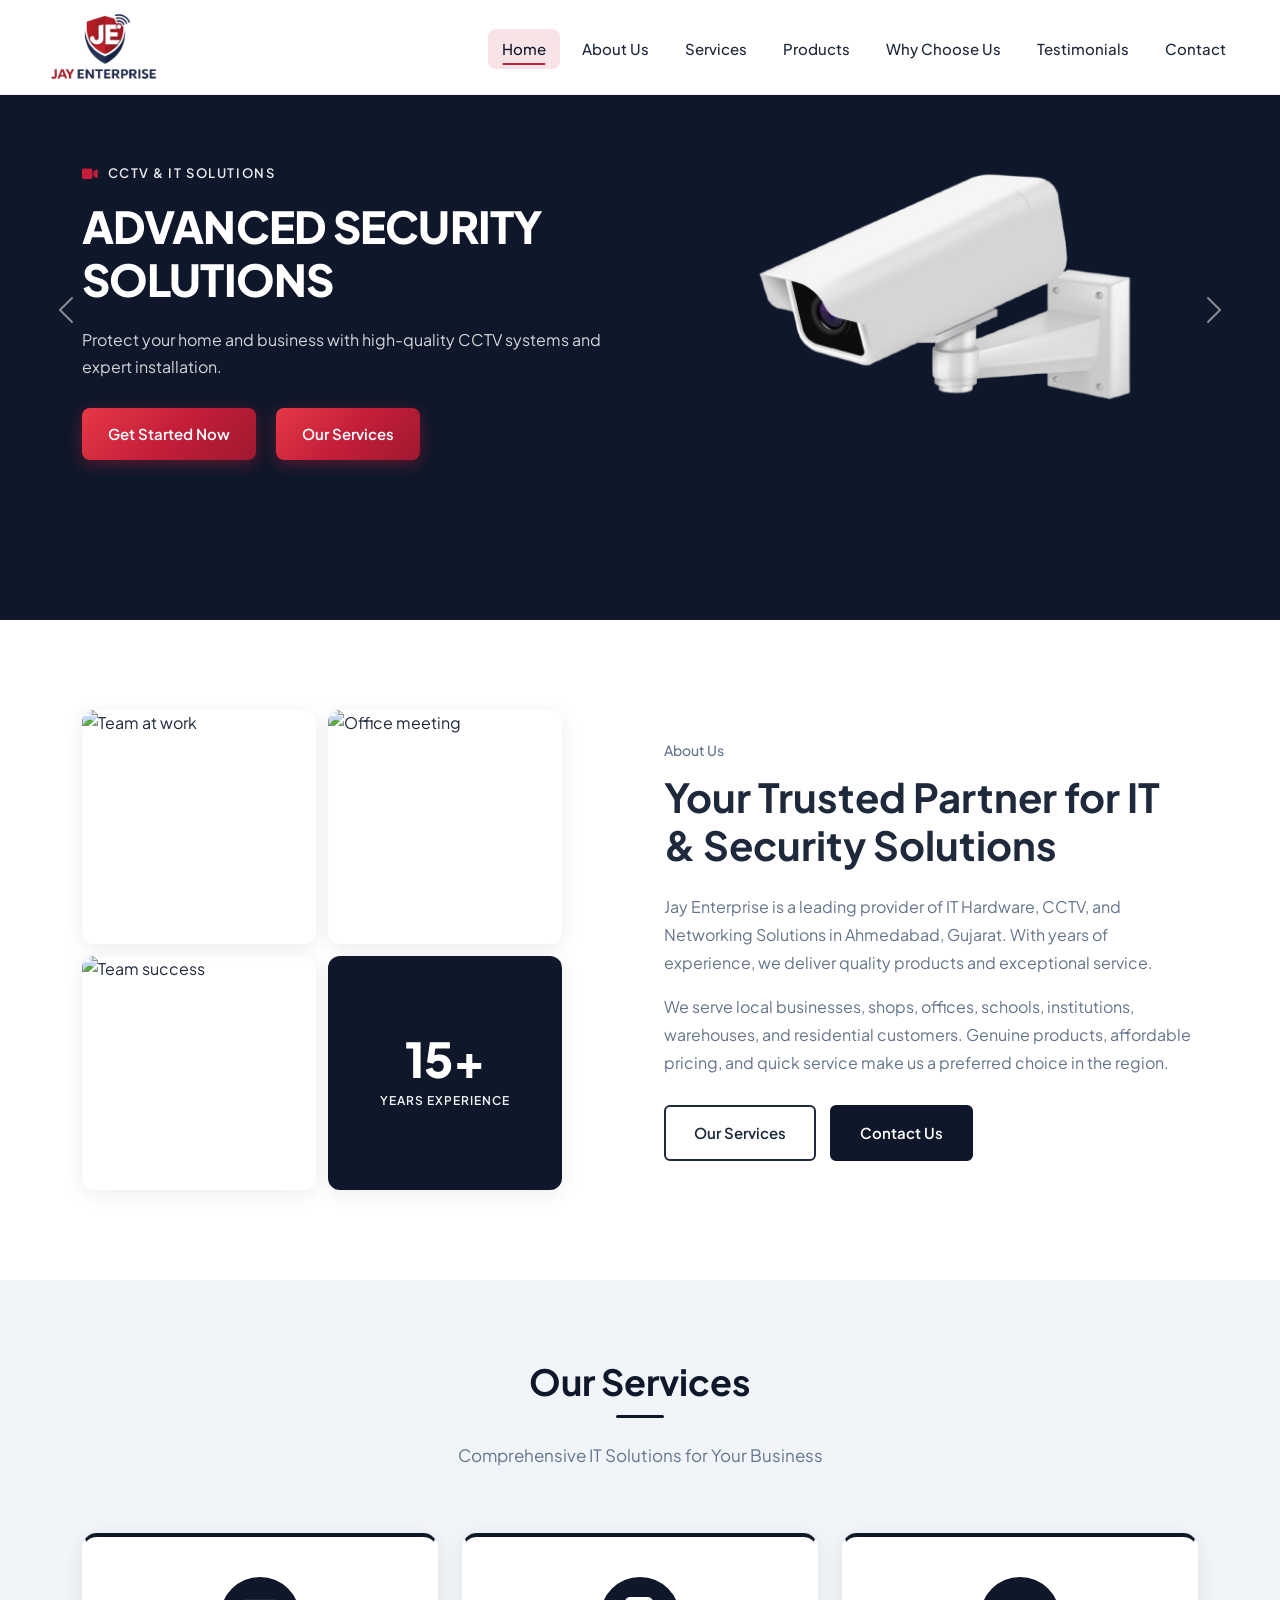
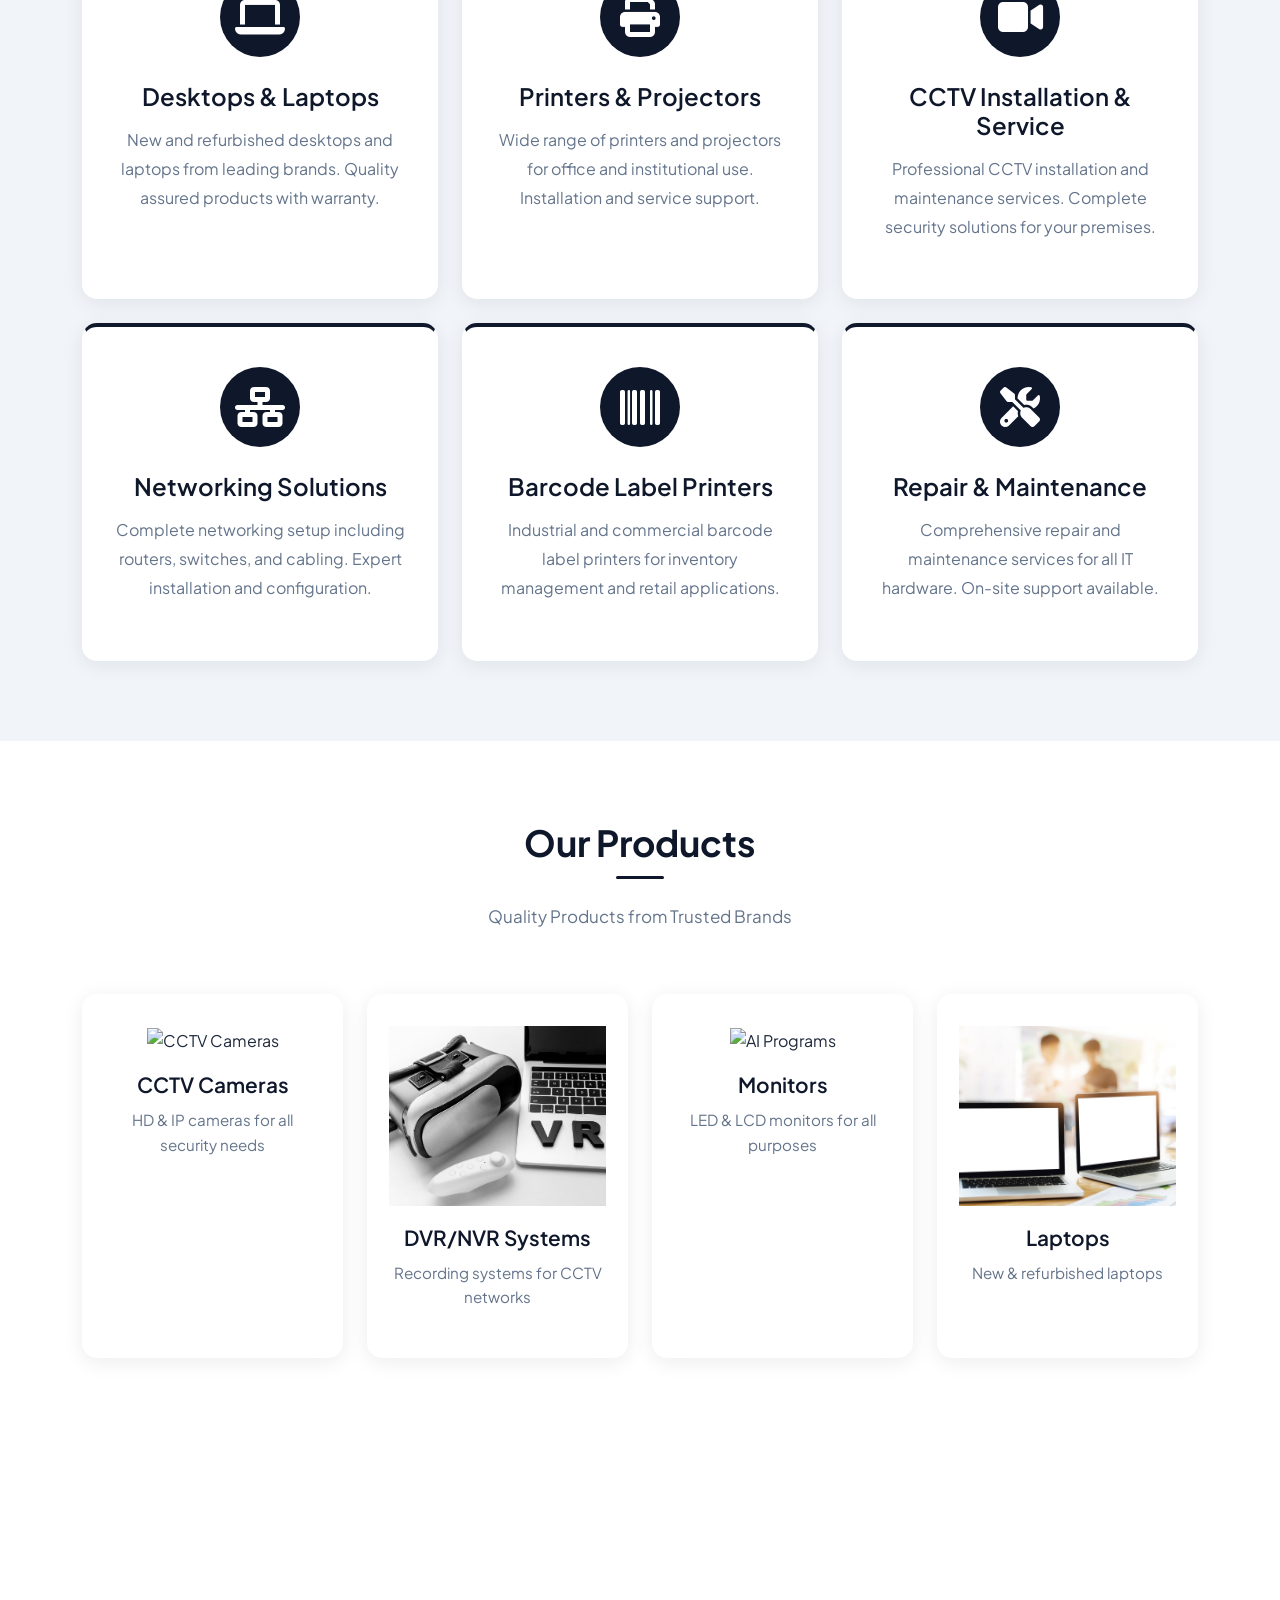
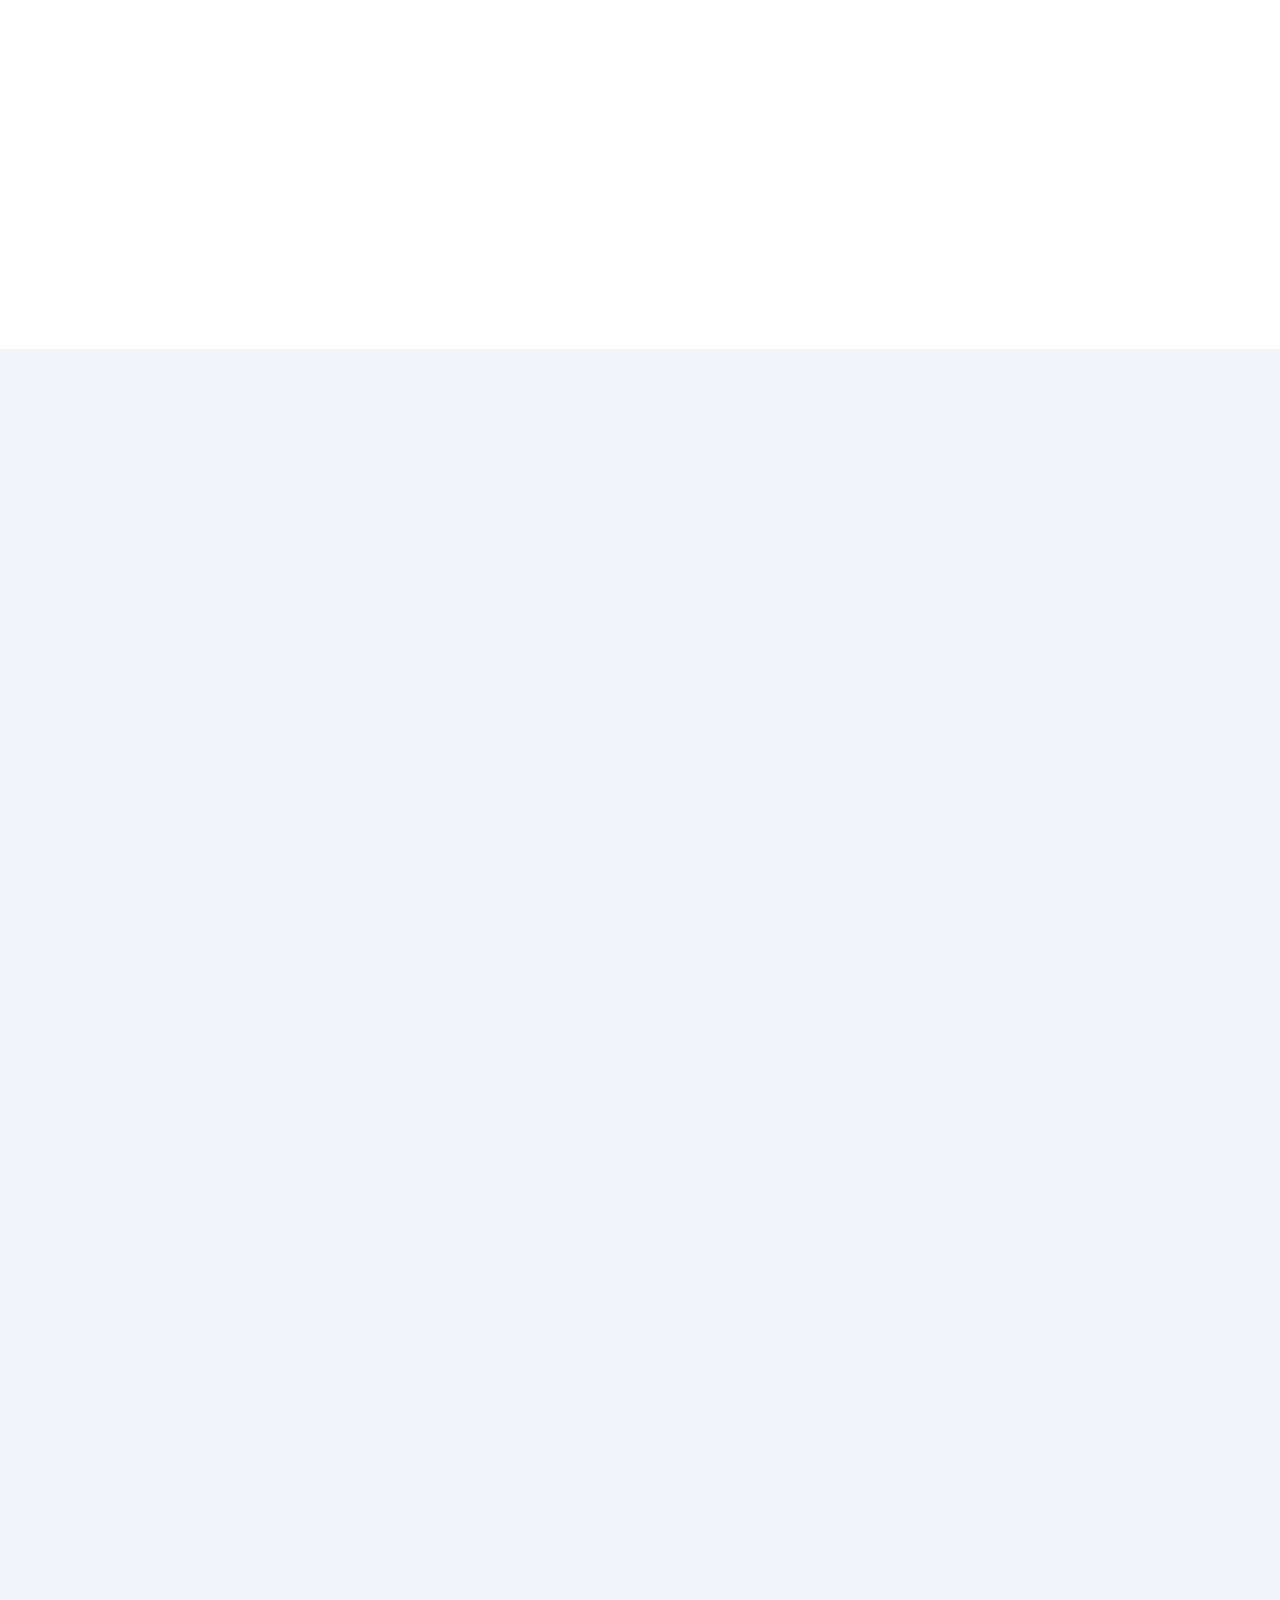
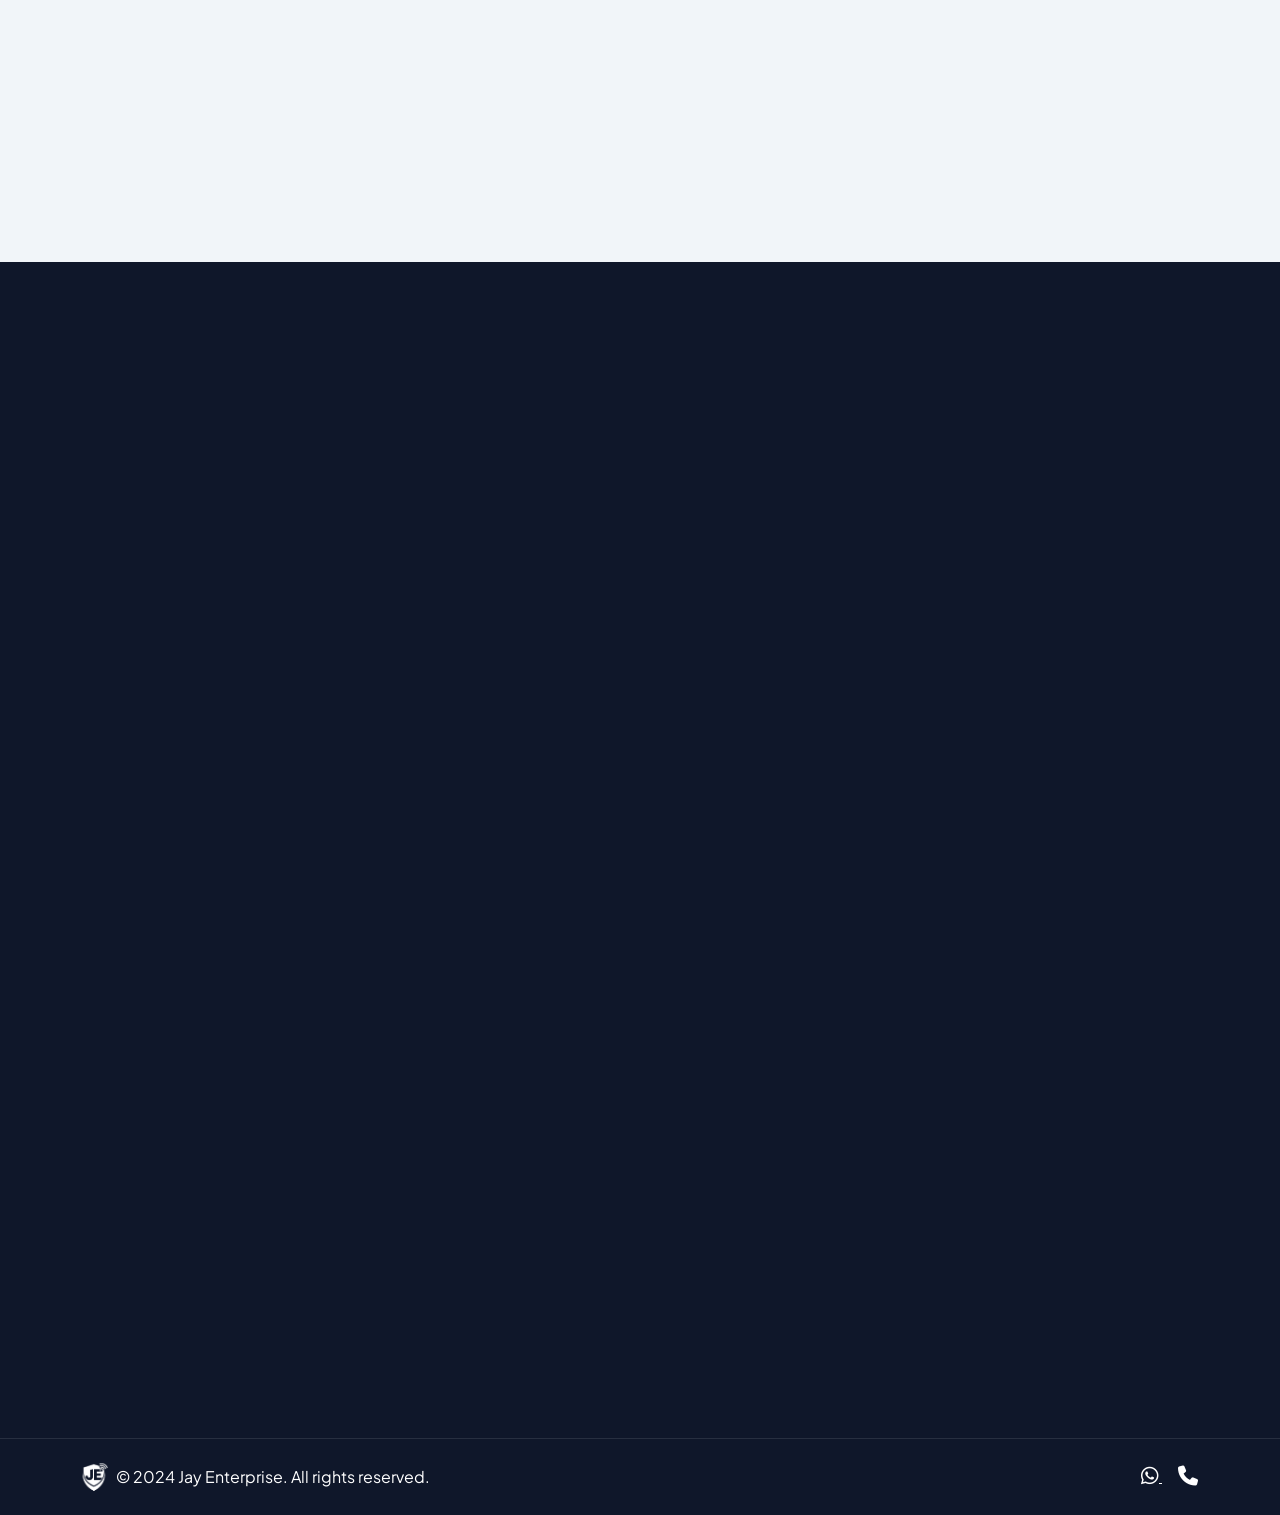
==== commit 6e36472c: "Implement hero carousel in index.html, create product.html with product listings, and update styles." ====
--- a/index.html
+++ b/index.html
@@ -26,7 +26,7 @@
     <!-- Header -->
     <header class="site-header" id="mainNav">
         <div class="header-inner">
-            <a class="header-logo" href="#home" aria-label="Jay Enterprise Home">
+            <a class="header-logo" href="index.html" aria-label="Jay Enterprise Home">
                 <img src="image/je-logo.png" alt="Jay Enterprise" class="header-logo-img">
             </a>
             <button class="header-toggler" type="button" data-bs-toggle="collapse" data-bs-target="#navbarNav" aria-controls="navbarNav" aria-expanded="false" aria-label="Toggle menu">
@@ -49,7 +49,7 @@
     </header>
 
     <!-- Hero / Banner Section -->
-    <section id="home" class="hero-section">
+    <!-- <section id="home" class="hero-section">
         <div class="hero-bg-image" aria-hidden="true"></div>
         <div class="hero-overlay"></div>
         <div class="container hero-container">
@@ -87,6 +87,117 @@
                 <path d="M0 120L60 105C120 90 240 60 360 45C480 30 600 30 720 37.5C840 45 960 60 1080 67.5C1200 75 1320 75 1380 75L1440 75V120H1380C1320 120 1200 120 1080 120C960 120 840 120 720 120C600 120 480 120 360 120C240 120 120 120 60 120H0Z" fill="white"/>
             </svg>
         </div>
+    </section> -->
+    <section id="home" class="hero-section p-0">
+
+        <div id="heroCarousel" class="carousel slide carousel-fade" data-bs-ride="carousel">
+    
+            <!-- Slides -->
+            <div class="carousel-inner">
+    
+                <!-- SLIDE 1 -->
+                <div class="carousel-item active">
+                    <div class="hero-bg-image" style="background:url('image/slide1.jpg') center/cover;"></div>
+                    <div class="hero-overlay"></div>
+    
+                    <div class="container hero-container">
+                        <div class="row align-items-center g-4 g-lg-5">
+                            <div class="col-lg-6 hero-content-col" data-aos="fade-right">
+                                <p class="hero-badge">
+                                    <i class="fas fa-video hero-badge-icon"></i>
+                                    CCTV & IT Solutions
+                                </p>
+                                <h1 class="hero-title">Advanced Security Solutions</h1>
+                                <p class="hero-description">Protect your home and business with high-quality CCTV systems and expert installation.</p>
+                                <div class="hero-buttons">
+                                    <a href="#contact" class="btn-hero btn-hero-primary">Get Started Now</a>
+                                    <a href="#services" class="btn-hero btn-hero-primary">   
+                                        Our Services
+                                    </a>
+                                </div>
+                            </div>
+                            <div class="col-lg-6 hero-visual-col" data-aos="fade-left">
+                                <div class="hero-visual-wrap">
+                                    <img src="image/camara.png" class="hero-visual-img">
+                                </div>
+                            </div>
+                        </div>
+                    </div>
+                </div>
+    
+                <!-- SLIDE 2 -->
+                <div class="carousel-item">
+                    <div class="hero-bg-image" style="background:url('image/slide2.jpg') center/cover;"></div>
+                    <div class="hero-overlay"></div>
+    
+                    <div class="container hero-container">
+                        <div class="row align-items-center g-4 g-lg-5">
+                            <div class="col-lg-6 hero-content-col">
+                                <p class="hero-badge">
+                                    <i class="fas fa-network-wired hero-badge-icon"></i>
+                                    Networking Solutions
+                                </p>
+                                <h1 class="hero-title">Smart Networking for Business</h1>
+                                <p class="hero-description">Reliable networking setup for offices, schools, and industries.</p>
+                                <div class="hero-buttons">
+                                    <a href="#contact" class="btn-hero btn-hero-primary">Get Started Now</a>
+                                    <a href="#services" class="btn-hero btn-hero-primary">   
+                                        Our Services
+                                    </a>
+                                </div>
+                            </div>
+                            <div class="col-lg-6 hero-visual-col">
+                                <div class="hero-visual-wrap">
+                                    <img src="image/router.png" class="hero-visual-img">
+                                </div>
+                            </div>
+                        </div>
+                    </div>
+                </div>
+    
+                <!-- SLIDE 3 -->
+                <div class="carousel-item">
+                    <div class="hero-bg-image" style="background:url('image/slide3.jpg') center/cover;"></div>
+                    <div class="hero-overlay"></div>
+    
+                    <div class="container hero-container">
+                        <div class="row align-items-center g-4 g-lg-5">
+                            <div class="col-lg-6 hero-content-col">
+                                <p class="hero-badge">
+                                    <i class="fas fa-laptop hero-badge-icon"></i>
+                                    IT Hardware
+                                </p>
+                                <h1 class="hero-title">Complete IT Hardware Solutions</h1>
+                                <p class="hero-description">Laptops, desktops, printers & accessories at best prices.</p>
+                                <div class="hero-buttons">
+                                    <a href="#contact" class="btn-hero btn-hero-primary">Get Started Now</a>
+                                    <a href="#services" class="btn-hero btn-hero-primary">   
+                                        Our Services
+                                    </a>
+                                </div>
+                            </div>
+                            <div class="col-lg-6 hero-visual-col">
+                                <div class="hero-visual-wrap">
+                                    <img src="image/desktop-laptops.png" class="hero-visual-img">
+                                </div>
+                            </div>
+                        </div>
+                    </div>
+                </div>
+    
+            </div>
+    
+            <!-- Controls -->
+            <button class="carousel-control-prev" type="button" data-bs-target="#heroCarousel" data-bs-slide="prev">
+                <span class="carousel-control-prev-icon"></span>
+            </button>
+    
+            <button class="carousel-control-next" type="button" data-bs-target="#heroCarousel" data-bs-slide="next">
+                <span class="carousel-control-next-icon"></span>
+            </button>
+    
+        </div>
+    
     </section>
 
     <!-- About Us Section (reference style: collage + experience block + CTA) -->
@@ -207,7 +318,7 @@
                 <div class="col-md-6 col-lg-3" data-aos="zoom-in" data-aos-delay="100">
                     <div class="product-card">
                         <div class="product-image">
-                            <i class="fas fa-video"></i>
+                             <img src="image/camera-wall.jpg" alt="CCTV Cameras" class="product-image-img" width="100%">
                         </div>
                         <h5>CCTV Cameras</h5>
                         <p>HD & IP cameras for all security needs</p>
@@ -216,7 +327,7 @@
                 <div class="col-md-6 col-lg-3" data-aos="zoom-in" data-aos-delay="200">
                     <div class="product-card">
                         <div class="product-image">
-                            <i class="fas fa-server"></i>
+                            <img src="image/virtual-reality-simulator-with-laptop.jpg" alt="Virtual Reality Simulators" class="product-image-img" width="100% height="180px">
                         </div>
                         <h5>DVR/NVR Systems</h5>
                         <p>Recording systems for CCTV networks</p>
@@ -225,7 +336,7 @@
                 <div class="col-md-6 col-lg-3" data-aos="zoom-in" data-aos-delay="300">
                     <div class="product-card">
                         <div class="product-image">
-                            <i class="fas fa-desktop"></i>
+                            <img src="image/ai-programs.jpg" alt="AI Programs" class="product-image-img" width="100%">
                         </div>
                         <h5>Monitors</h5>
                         <p>LED & LCD monitors for all purposes</p>
@@ -234,7 +345,7 @@
                 <div class="col-md-6 col-lg-3" data-aos="zoom-in" data-aos-delay="400">
                     <div class="product-card">
                         <div class="product-image">
-                            <i class="fas fa-laptop"></i>
+                            <img src="image/laptops-office.jpg" alt="Laptops" class="product-image-img" width="100%">
                         </div>
                         <h5>Laptops</h5>
                         <p>New & refurbished laptops</p>
@@ -243,7 +354,7 @@
                 <div class="col-md-6 col-lg-3" data-aos="zoom-in" data-aos-delay="500">
                     <div class="product-card">
                         <div class="product-image">
-                            <i class="fas fa-print"></i>
+                            <img src="image/printer-with-white-sheets.jpg" alt="Printers" class="product-image-img" width="100%">
                         </div>
                         <h5>Printers</h5>
                         <p>Inkjet, Laser & Dot Matrix</p>
@@ -252,11 +363,18 @@
                 <div class="col-md-6 col-lg-3" data-aos="zoom-in" data-aos-delay="600">
                     <div class="product-card">
                         <div class="product-image">
-                            <i class="fas fa-keyboard"></i>
+                            <img src="image/setup-with-keyboard.jpg" alt="Computer Accessories" class="product-image-img" width="100%">
                         </div>
                         <h5>Computer Accessories</h5>
                         <p>Keyboards, Mouse, UPS & more</p>
                     </div>
+                </div>
+            </div>
+            <div class="row mt-5">
+                <div class="col-lg-12 text-center mb-5" data-aos="fade-up">
+                    <a href="product.html" class="btn-hero btn-hero-primary">   
+                        View More Products
+                    </a>
                 </div>
             </div>
         </div>
--- a/styles.css
+++ b/styles.css
@@ -80,13 +80,15 @@
     /* Safe area for notched devices */
     padding-left: max(1rem, env(safe-area-inset-left));
     padding-right: max(1rem, env(safe-area-inset-right));
-    padding-top: max(0.75rem, env(safe-area-inset-top));
+    padding-top: max(0.25rem, env(safe-area-inset-top));
 }
 
 .site-header.scrolled {
     box-shadow: 0 4px 24px rgba(15, 23, 42, 0.08);
 }
-
+button.header-toggler.collapsed{
+    z-index: 999;
+}
 .header-inner {
     /* max-width: 1200px; */
     width: 100%;
@@ -106,7 +108,7 @@
 }
 
 .header-logo-img {
-    height: 80px;
+    height: 90px;
     width: auto;
     display: block;
     object-fit: contain;
@@ -320,7 +322,7 @@
     }
 
     .header-logo-img {
-        height: 80px;
+        height: 90px;
     }
 
     .header-nav-link {
@@ -357,17 +359,13 @@
 .hero-bg-image {
     position: absolute;
     inset: 0;
-    /* Clean, tech-style gradient background instead of a photo */
-    background:
-        radial-gradient(circle at top left, rgba(248, 113, 113, 0.18), transparent 55%),
-        radial-gradient(circle at bottom right, rgba(56, 189, 248, 0.16), transparent 55%),
-        linear-gradient(135deg, #020617 0%, #020617 35%, #020617 55%, #020617 100%);
 }
 
 .hero-overlay {
     position: absolute;
     inset: 0;
-    background: linear-gradient(135deg, rgba(15, 23, 42, 0.92) 0%, rgba(15, 23, 42, 0.85) 50%, rgba(15, 23, 42, 0.78) 100%);
+    background:var(--primary-color);
+    /* background: linear-gradient(135deg, rgba(15, 23, 42, 0.92) 0%, rgba(15, 23, 42, 0.85) 50%, rgba(15, 23, 42, 0.78) 100%); */
 }
 
 .hero-container {
@@ -487,12 +485,6 @@
     position: relative;
     border-radius: 18px;
     overflow: hidden;
-    /* box-shadow: 0 24px 60px rgba(0, 0, 0, 0.55); */
-    /* background:
-        radial-gradient(circle at top left, rgba(248, 250, 252, 0.08), transparent 55%),
-        radial-gradient(circle at bottom right, rgba(148, 163, 184, 0.18), transparent 60%),
-        linear-gradient(135deg, #020617 0%, #111827 45%, #020617 100%);
-    border: 1px solid rgba(148, 163, 184, 0.28); */
 }
 
 .hero-visual-pattern {
@@ -818,6 +810,11 @@
 .product-image {
     margin-bottom: 20px;
 }
+.product-image img{
+    width: 100%;
+    height: 180px;
+    object-fit: cover;
+}
 
 .product-image i {
     font-size: 4rem;
@@ -1035,7 +1032,7 @@
 
 .contact-item i {
     font-size: 1.5rem;
-    color: var(--primary-color);
+    color: #ffffff;
     margin-right: 20px;
     margin-top: 5px;
     min-width: 30px;
@@ -1083,8 +1080,9 @@
 }
 
 .contact-form .btn-primary {
-    background: var(--primary-color);
+    background: #ffffff;
     border: none;
+    color:var(--primary-color);
     padding: 12px 40px;
     font-weight: 600;
     border-radius: 50px;
@@ -1324,3 +1322,32 @@
         left: max(8px, env(safe-area-inset-left));
     }
 }
+.carousel-item {
+    /* min-height: 560px; */
+    position: relative;
+    padding-top:100px;
+    padding-bottom:100px;
+}
+
+.carousel-item .hero-bg-image {
+    position: absolute;
+    inset: 0;
+    z-index: 0;
+}
+
+.carousel-item .hero-overlay {
+    position: absolute;
+    inset: 0;
+    z-index: 1;
+}
+
+.carousel-item .hero-container {
+    position: relative;
+    z-index: 2;
+}
+.carousel-control-prev{
+    left:-30px;
+}
+.carousel-control-next{
+    right:-30px;
+}
